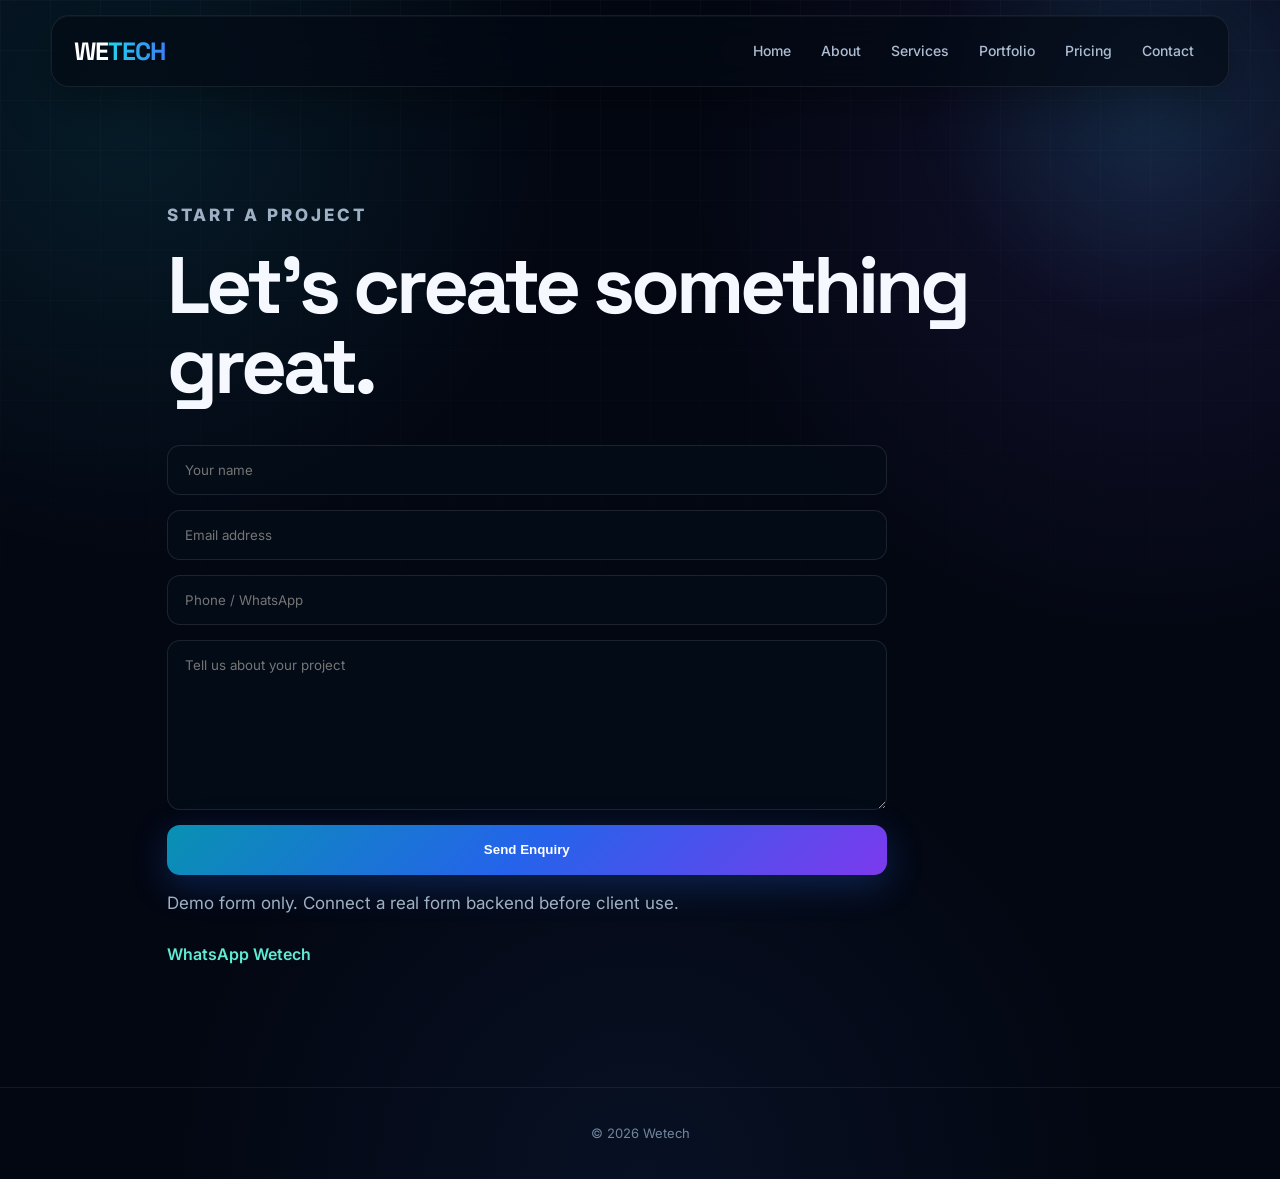
==== contact.html @ 3c7c194c "Add files via upload" ====
<!doctype html>

<html lang="en">

<head>

<meta charset="UTF-8">

<meta name="viewport"
content="width=device-width, initial-scale=1.0">

<title>Contact — Wetech</title>

<link rel="stylesheet" href="style.css">

</head>


<body>

<header class="nav">

<a class="logo" href="index.html">
WE<span>TECH</span>
</a>

<nav>

<a href="index.html">Home</a>
<a href="about.html">About</a>
<a href="services.html">Services</a>
<a href="portfolio.html">Portfolio</a>
<a href="pricing.html">Pricing</a>
<a href="contact.html">Contact</a>

</nav>

</header>


<main class="page">

<p class="eyebrow">
START A PROJECT
</p>

<h1>
Let's create something great.
</h1>


<form id="contactForm">

<input
required
placeholder="Your name"
>

<input
type="email"
required
placeholder="Email address"
>

<input
placeholder="Phone / WhatsApp"
>

<textarea
required
placeholder="Tell us about your project"
></textarea>

<button
class="btn primary"
type="submit"
>
Send Enquiry
</button>

</form>


<p id="formMsg"></p>


<p class="small">

Demo form only.
Connect a real form backend before client use.

</p>


<a
class="whatsapp"
href="https://wa.me/910000000000"
target="_blank"
>
WhatsApp Wetech
</a>


</main>


<footer>
© 2026 Wetech
</footer>


<script src="script.js"></script>

</body>

</html>
---- style.css ----
@import url('https://fonts.googleapis.com/css2?family=Inter:wght@400;500;600;700;800&family=Space+Grotesk:wght@400;500;600;700&display=swap');

:root{
    --bg:#030712;
    --bg2:#07101f;
    --card:rgba(10,20,38,.62);
    --border:rgba(120,170,255,.16);

    --text:#f5f9ff;
    --muted:#91a4bd;

    --cyan:#22d3ee;
    --blue:#3b82f6;
    --violet:#8b5cf6;
    --pink:#d946ef;

    --radius:22px;
}

*{
    box-sizing:border-box;
    margin:0;
    padding:0;
}

html{
    scroll-behavior:smooth;
}

body{
    background:
        radial-gradient(circle at 10% 10%,rgba(34,211,238,.10),transparent 28%),
        radial-gradient(circle at 90% 15%,rgba(139,92,246,.12),transparent 30%),
        radial-gradient(circle at 50% 100%,rgba(59,130,246,.08),transparent 35%),
        var(--bg);

    color:var(--text);

    font-family:"Inter",sans-serif;

    line-height:1.6;

    overflow-x:hidden;
}


/* =========================
   GLOBAL GRID
========================= */

body::before{
    content:"";

    position:fixed;
    inset:0;

    pointer-events:none;

    background-image:
        linear-gradient(rgba(255,255,255,.025) 1px,transparent 1px),
        linear-gradient(90deg,rgba(255,255,255,.025) 1px,transparent 1px);

    background-size:50px 50px;

    mask-image:linear-gradient(to bottom,black,transparent 85%);

    z-index:-3;
}


/* =========================
   MOVING LIGHTS
========================= */

body::after{
    content:"";

    position:fixed;

    width:500px;
    height:500px;

    border-radius:50%;

    background:
        radial-gradient(circle,
        rgba(34,211,238,.13),
        transparent 65%);

    top:-150px;
    right:-120px;

    filter:blur(20px);

    animation:
        floatingLight 10s ease-in-out infinite alternate;

    pointer-events:none;

    z-index:-2;
}

@keyframes floatingLight{

    0%{
        transform:translate(0,0) scale(1);
    }

    100%{
        transform:translate(-100px,120px) scale(1.3);
    }
}


/* =========================
   NAVBAR
========================= */

.nav{

    position:sticky;

    top:15px;

    z-index:100;

    width:92%;

    max-width:1250px;

    margin:15px auto;

    padding:15px 22px;

    display:flex;

    justify-content:space-between;

    align-items:center;

    gap:20px;

    background:
        rgba(4,10,20,.68);

    backdrop-filter:blur(20px);

    -webkit-backdrop-filter:blur(20px);

    border:1px solid rgba(255,255,255,.08);

    border-radius:18px;

    box-shadow:
        0 15px 50px rgba(0,0,0,.35),
        inset 0 1px rgba(255,255,255,.04);

    animation:
        navDrop .8s ease both;
}

@keyframes navDrop{

    from{
        opacity:0;
        transform:translateY(-30px);
    }

    to{
        opacity:1;
        transform:translateY(0);
    }
}


.logo{

    font-family:"Space Grotesk",sans-serif;

    font-weight:800;

    font-size:25px;

    letter-spacing:-1px;

    color:#fff;

    text-decoration:none;

    position:relative;
}

.logo span{

    background:
        linear-gradient(
            90deg,
            var(--cyan),
            var(--blue),
            var(--violet)
        );

    -webkit-background-clip:text;

    background-clip:text;

    color:transparent;

    background-size:200%;

    animation:
        gradientMove 4s linear infinite;
}

@keyframes gradientMove{

    0%{
        background-position:0%;
    }

    100%{
        background-position:200%;
    }
}


.nav nav{

    display:flex;

    align-items:center;

    gap:6px;

    flex-wrap:wrap;
}

.nav nav a{

    color:#aebed2;

    text-decoration:none;

    font-size:14px;

    font-weight:500;

    padding:9px 12px;

    border-radius:10px;

    transition:
        .3s ease;

    position:relative;
}

.nav nav a:hover{

    color:white;

    background:
        rgba(255,255,255,.06);

    transform:translateY(-2px);

}

.nav nav a::after{

    content:"";

    position:absolute;

    bottom:3px;

    left:50%;

    width:0;

    height:2px;

    background:
        linear-gradient(
            90deg,
            var(--cyan),
            var(--violet)
        );

    transform:translateX(-50%);

    transition:.3s;
}

.nav nav a:hover::after{

    width:55%;
}


/* =========================
   HERO
========================= */

.hero{

    min-height:88vh;

    max-width:1250px;

    margin:auto;

    padding:
        110px 6%
        90px;

    display:flex;

    flex-direction:column;

    justify-content:center;

    position:relative;

    overflow:hidden;
}

.hero::before{

    content:"";

    position:absolute;

    width:650px;
    height:650px;

    left:50%;
    top:50%;

    transform:
        translate(-50%,-50%);

    background:
        radial-gradient(
            circle,
            rgba(34,211,238,.12),
            transparent 65%
        );

    filter:blur(15px);

    animation:
        heroPulse 5s ease-in-out infinite alternate;

    pointer-events:none;

}

@keyframes heroPulse{

    from{
        transform:
            translate(-50%,-50%)
            scale(.8);
    }

    to{
        transform:
            translate(-50%,-50%)
            scale(1.15);
    }
}


.eyebrow{

    color:var(--cyan);

    font-size:12px;

    font-weight:800;

    letter-spacing:3px;

    text-transform:uppercase;

    margin-bottom:15px;

    animation:
        fadeUp .8s ease both;
}


.hero h1{

    font-family:"Space Grotesk",sans-serif;

    font-size:
        clamp(58px,9vw,115px);

    line-height:.91;

    letter-spacing:-6px;

    max-width:950px;

    position:relative;

    z-index:2;

    animation:
        heroTitle 1s cubic-bezier(.16,1,.3,1) both;
}

@keyframes heroTitle{

    from{
        opacity:0;
        transform:
            translateY(60px)
            scale(.96);
    }

    to{
        opacity:1;
        transform:
            translateY(0)
            scale(1);
    }
}


.hero h1 span{

    background:
        linear-gradient(
            90deg,
            #22d3ee,
            #3b82f6,
            #8b5cf6,
            #d946ef
        );

    background-size:300%;

    -webkit-background-clip:text;

    background-clip:text;

    color:transparent;

    animation:
        gradientMove 5s linear infinite;
}


.hero p{

    max-width:650px;

    color:#9fb0c5;

    font-size:18px;

    margin-top:28px;

    position:relative;

    z-index:2;

    animation:
        fadeUp 1s .25s ease both;
}


/* =========================
   BUTTONS
========================= */

.buttons{

    display:flex;

    gap:14px;

    flex-wrap:wrap;

    margin-top:34px;

    position:relative;

    z-index:3;

    animation:
        fadeUp 1s .4s ease both;
}


.btn{

    display:inline-flex;

    align-items:center;

    justify-content:center;

    min-height:50px;

    padding:0 22px;

    border-radius:13px;

    border:1px solid rgba(255,255,255,.12);

    color:#fff;

    text-decoration:none;

    background:
        rgba(255,255,255,.04);

    backdrop-filter:blur(10px);

    transition:
        transform .3s,
        box-shadow .3s,
        border .3s,
        background .3s;

    font-weight:600;

    cursor:pointer;

    position:relative;

    overflow:hidden;
}

.btn::before{

    content:"";

    position:absolute;

    inset:0;

    background:
        linear-gradient(
            120deg,
            transparent,
            rgba(255,255,255,.18),
            transparent
        );

    transform:translateX(-100%);

    transition:.6s;
}

.btn:hover::before{

    transform:translateX(100%);
}

.btn:hover{

    transform:
        translateY(-4px);

    border-color:
        rgba(34,211,238,.5);

    box-shadow:
        0 12px 35px
        rgba(34,211,238,.14);
}


.btn.primary{

    border:none;

    background:
        linear-gradient(
            135deg,
            #0891b2,
            #2563eb,
            #7c3aed
        );

    box-shadow:
        0 10px 35px
        rgba(37,99,235,.28);
}

.btn.primary:hover{

    box-shadow:
        0 15px 45px
        rgba(34,211,238,.28),
        0 0 30px
        rgba(139,92,246,.18);
}


/* =========================
   SECTIONS
========================= */

.section{

    max-width:1250px;

    margin:auto;

    padding:
        100px 6%;
}

.section h2,
.cta h2{

    font-family:"Space Grotesk",sans-serif;

    font-size:
        clamp(35px,5vw,65px);

    line-height:1;

    letter-spacing:-3px;

    max-width:900px;

    margin-top:10px;
}


/* =========================
   CARDS
========================= */

.grid{

    display:grid;

    grid-template-columns:
        repeat(
            auto-fit,
            minmax(230px,1fr)
        );

    gap:18px;

    margin-top:45px;
}


.card{

    padding:30px;

    min-height:190px;

    border-radius:var(--radius);

    border:
        1px solid
        var(--border);

    background:
        linear-gradient(
            145deg,
            rgba(15,30,53,.68),
            rgba(5,13,25,.58)
        );

    backdrop-filter:
        blur(16px);

    position:relative;

    overflow:hidden;

    transition:
        transform .45s cubic-bezier(.16,1,.3,1),
        border .3s,
        box-shadow .4s;

    transform-style:preserve-3d;
}


.card::before{

    content:"";

    position:absolute;

    width:150px;
    height:150px;

    top:-80px;
    right:-70px;

    background:
        radial-gradient(
            circle,
            rgba(34,211,238,.18),
            transparent 70%
        );

    transition:.4s;
}


.card:hover{

    transform:
        translateY(-10px)
        rotateX(2deg);

    border-color:
        rgba(34,211,238,.35);

    box-shadow:
        0 20px 60px
        rgba(0,0,0,.35),
        0 0 35px
        rgba(34,211,238,.07);
}


.card:hover::before{

    transform:
        scale(2);
}


.card h3{

    font-family:
        "Space Grotesk",
        sans-serif;

    font-size:22px;

    margin-bottom:12px;

    position:relative;
}


.card p{

    color:#8fa3bb;

    position:relative;
}


/* =========================
   FEATURED
========================= */

.featured{

    border-color:
        rgba(34,211,238,.35);

    box-shadow:
        inset 0 0 40px
        rgba(34,211,238,.035);
}


/* =========================
   CTA
========================= */

.cta{

    max-width:1250px;

    margin:
        50px auto 100px;

    padding:
        100px 6%;

    text-align:center;

    border-radius:32px;

    border:
        1px solid
        rgba(255,255,255,.08);

    background:

        radial-gradient(
            circle at 50% 0%,
            rgba(34,211,238,.12),
            transparent 45%
        ),

        linear-gradient(
            135deg,
            rgba(10,25,45,.8),
            rgba(11,15,35,.8)
        );

    box-shadow:
        0 30px 100px
        rgba(0,0,0,.35);

    position:relative;

    overflow:hidden;
}


.cta::after{

    content:"";

    position:absolute;

    width:400px;
    height:400px;

    border-radius:50%;

    background:
        radial-gradient(
            circle,
            rgba(139,92,246,.12),
            transparent 70%
        );

    right:-180px;
    bottom:-180px;

    pointer-events:none;
}


.cta .btn{

    margin-top:30px;
}


/* =========================
   PAGE
========================= */

.page{

    max-width:1100px;

    margin:auto;

    padding:
        100px 6%
        120px;
}

.page h1{

    font-family:
        "Space Grotesk",
        sans-serif;

    font-size:
        clamp(45px,7vw,80px);

    line-height:1;

    letter-spacing:-4px;

    margin:10px 0 25px;
}


.page > p{

    max-width:780px;

    color:#9fb0c5;

    font-size:17px;
}


/* =========================
   FORM
========================= */

form{

    display:grid;

    gap:15px;

    max-width:720px;

    margin-top:40px;
}


input,
textarea{

    width:100%;

    padding:16px 17px;

    border-radius:13px;

    border:
        1px solid
        rgba(255,255,255,.1);

    background:
        rgba(5,13,25,.7);

    color:white;

    font-family:inherit;

    outline:none;

    transition:.3s;
}


input:focus,
textarea:focus{

    border-color:
        rgba(34,211,238,.55);

    box-shadow:
        0 0 0 4px
        rgba(34,211,238,.07);
}


textarea{

    min-height:170px;

    resize:vertical;
}


#formMsg{

    margin-top:15px;

    color:#5eead4;
}


.whatsapp{

    display:inline-flex;

    margin-top:25px;

    color:#5eead4;

    text-decoration:none;

    font-weight:600;

    transition:.3s;
}

.whatsapp:hover{

    transform:
        translateX(5px);
}


/* =========================
   FOOTER
========================= */

footer{

    text-align:center;

    padding:35px 20px;

    color:#71859d;

    border-top:
        1px solid
        rgba(255,255,255,.07);

    font-size:13px;
}


/* =========================
   REVEAL
========================= */

.reveal{

    opacity:0;

    transform:
        translateY(40px);

    transition:
        opacity .8s ease,
        transform .8s cubic-bezier(.16,1,.3,1);
}

.reveal.active{

    opacity:1;

    transform:
        translateY(0);
}


/* =========================
   FADE
========================= */

@keyframes fadeUp{

    from{
        opacity:0;
        transform:translateY(25px);
    }

    to{
        opacity:1;
        transform:translateY(0);
    }
}


/* =========================
   MOBILE
========================= */

@media(max-width:800px){

    .nav{

        width:94%;

        align-items:flex-start;

        flex-direction:column;

        padding:15px;

    }


    .nav nav{

        width:100%;

        gap:3px;

    }


    .nav nav a{

        font-size:12px;

        padding:7px 8px;

    }


    .hero{

        min-height:80vh;

        padding:
            80px 6%
            70px;

    }


    .hero h1{

        font-size:
            clamp(55px,15vw,85px);

        letter-spacing:-4px;

    }


    .hero p{

        font-size:16px;

    }


    .section{

        padding:
            75px 6%;

    }


    .section h2,
    .cta h2{

        letter-spacing:-2px;

    }


    .card{

        padding:25px;

    }


    .cta{

        margin:
            30px 4% 70px;

        padding:
            75px 7%;

        border-radius:24px;

    }


    .page{

        padding:
            75px 6%
            90px;

    }

}


/* =========================
   REDUCE MOTION
========================= */

@media(prefers-reduced-motion:reduce){

    *,
    *::before,
    *::after{

        animation-duration:
            .01ms !important;

        animation-iteration-count:
            1 !important;

        scroll-behavior:auto !important;

        transition-duration:
            .01ms !important;
    }

}
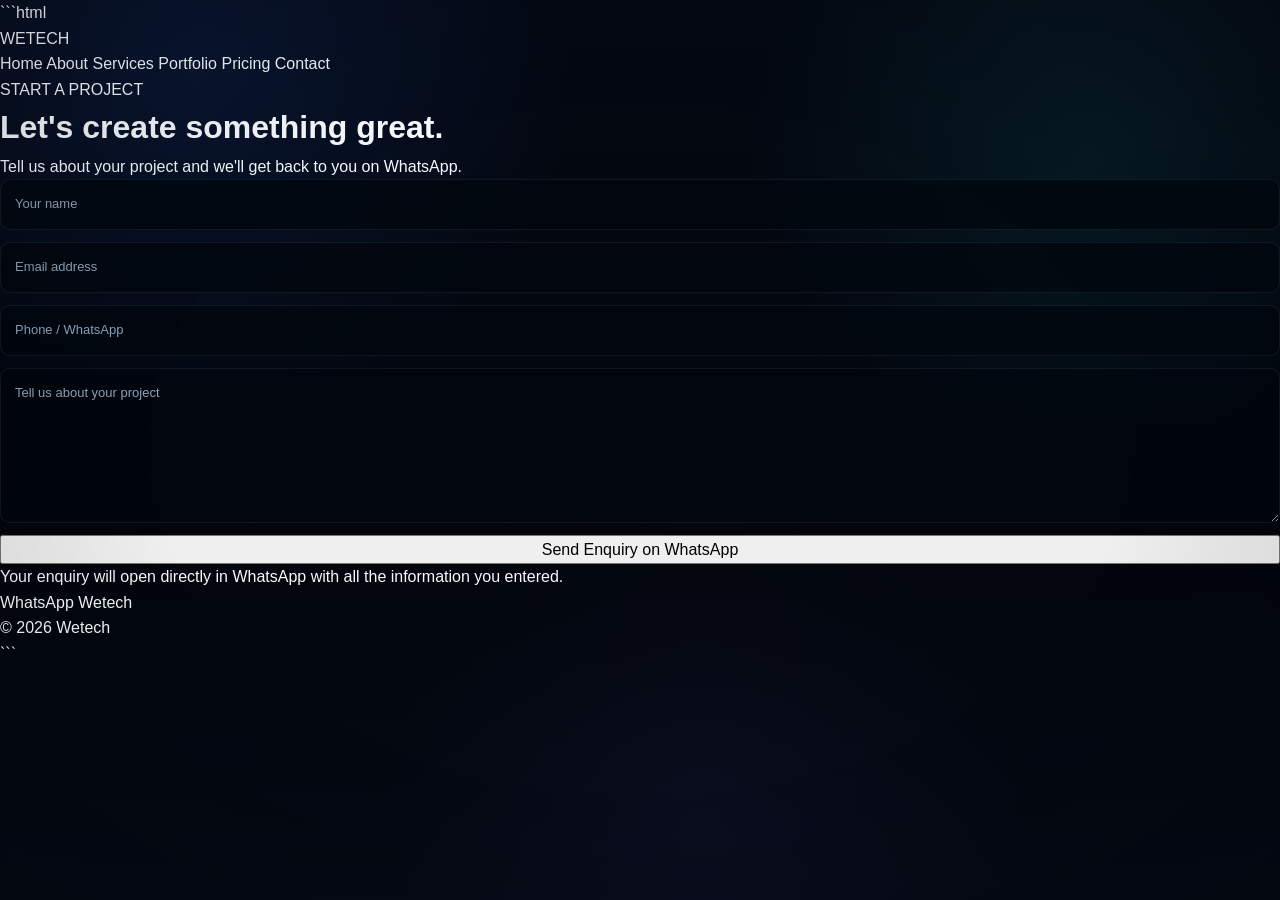
==== commit 7fa12251: "Update contact.html" ====
--- a/contact.html
+++ b/contact.html
@@ -1,116 +1,177 @@
+```html
 <!doctype html>
-
 <html lang="en">
 
 <head>
+  <meta charset="UTF-8">
 
-<meta charset="UTF-8">
+  <meta
+    name="viewport"
+    content="width=device-width, initial-scale=1.0"
+  >
 
-<meta name="viewport"
-content="width=device-width, initial-scale=1.0">
+  <title>Contact — Wetech</title>
 
-<title>Contact — Wetech</title>
-
-<link rel="stylesheet" href="style.css">
-
+  <link
+    rel="stylesheet"
+    href="style.css"
+  >
 </head>
-
 
 <body>
 
-<header class="nav">
+  <!-- =========================
+       NAVBAR
+  ========================== -->
 
-<a class="logo" href="index.html">
-WE<span>TECH</span>
-</a>
+  <header class="nav">
 
-<nav>
+    <a
+      class="logo"
+      href="index.html"
+    >
+      WE<span>TECH</span>
+    </a>
 
-<a href="index.html">Home</a>
-<a href="about.html">About</a>
-<a href="services.html">Services</a>
-<a href="portfolio.html">Portfolio</a>
-<a href="pricing.html">Pricing</a>
-<a href="contact.html">Contact</a>
+    <nav>
 
-</nav>
+      <a href="index.html">
+        Home
+      </a>
 
-</header>
+      <a href="about.html">
+        About
+      </a>
+
+      <a href="services.html">
+        Services
+      </a>
+
+      <a href="portfolio.html">
+        Portfolio
+      </a>
+
+      <a href="pricing.html">
+        Pricing
+      </a>
+
+      <a href="contact.html">
+        Contact
+      </a>
+
+    </nav>
+
+  </header>
 
 
-<main class="page">
+  <!-- =========================
+       CONTACT
+  ========================== -->
 
-<p class="eyebrow">
-START A PROJECT
-</p>
+  <main class="page">
 
-<h1>
-Let's create something great.
-</h1>
+    <p class="eyebrow">
+      START A PROJECT
+    </p>
+
+    <h1>
+      Let's create something great.
+    </h1>
+
+    <p>
+      Tell us about your project and we'll
+      get back to you on WhatsApp.
+    </p>
 
 
-<form id="contactForm">
+    <!-- =========================
+         ENQUIRY FORM
+    ========================== -->
 
-<input
-required
-placeholder="Your name"
->
+    <form id="contactForm">
 
-<input
-type="email"
-required
-placeholder="Email address"
->
+      <input
+        type="text"
+        name="name"
+        required
+        autocomplete="name"
+        placeholder="Your name"
+      >
 
-<input
-placeholder="Phone / WhatsApp"
->
+      <input
+        type="email"
+        name="email"
+        required
+        autocomplete="email"
+        placeholder="Email address"
+      >
 
-<textarea
-required
-placeholder="Tell us about your project"
-></textarea>
+      <input
+        type="tel"
+        name="phone"
+        autocomplete="tel"
+        placeholder="Phone / WhatsApp"
+      >
 
-<button
-class="btn primary"
-type="submit"
->
-Send Enquiry
-</button>
+      <textarea
+        name="project"
+        required
+        placeholder="Tell us about your project"
+      ></textarea>
 
-</form>
+      <button
+        class="btn primary"
+        type="submit"
+        id="sendEnquiryBtn"
+      >
+        Send Enquiry on WhatsApp
+      </button>
+
+    </form>
 
 
-<p id="formMsg"></p>
+    <!-- =========================
+         FORM MESSAGE
+    ========================== -->
+
+    <p id="formMsg"></p>
 
 
-<p class="small">
-
-Demo form only.
-Connect a real form backend before client use.
-
-</p>
+    <p class="small">
+      Your enquiry will open directly in
+      WhatsApp with all the information
+      you entered.
+    </p>
 
 
-<a
-class="whatsapp"
-href="https://wa.me/910000000000"
-target="_blank"
->
-WhatsApp Wetech
-</a>
+    <!-- =========================
+         DIRECT WHATSAPP
+    ========================== -->
+
+    <a
+      class="whatsapp"
+      href="https://wa.me/910000000000"
+      target="_blank"
+      rel="noopener noreferrer"
+    >
+      WhatsApp Wetech
+    </a>
+
+  </main>
 
 
-</main>
+  <!-- =========================
+       FOOTER
+  ========================== -->
+
+  <footer>
+    © 2026 Wetech
+  </footer>
 
 
-<footer>
-© 2026 Wetech
-</footer>
-
-
-<script src="script.js"></script>
+  <script src="script.js"></script>
 
 </body>
 
-</html>+</html>
+```
--- a/style.css
+++ b/style.css
@@ -1,115 +1,293 @@
-
-@import url('https://fonts.googleapis.com/css2?family=Inter:wght@400;500;600;700;800&family=Space+Grotesk:wght@400;500;600;700&display=swap');
-
 :root{
-    --bg:#030712;
-    --bg2:#07101f;
-    --card:rgba(10,20,38,.62);
-    --border:rgba(120,170,255,.16);
-
-    --text:#f5f9ff;
-    --muted:#91a4bd;
-
-    --cyan:#22d3ee;
-    --blue:#3b82f6;
-    --violet:#8b5cf6;
-    --pink:#d946ef;
-
-    --radius:22px;
-}
+
+  --bg:#030712;
+  --bg-2:#07101d;
+
+  --surface:#091423;
+  --surface-2:#0e1b2d;
+  --surface-3:#15253b;
+
+  --white:#f7fbff;
+  --white-hot:#ffffff;
+
+  --text:#dce9f5;
+  --text-soft:#afc0d1;
+  --text-muted:#8297ac;
+  --text-dim:#63788d;
+
+  --blue:#3d82ff;
+  --blue-bright:#5d9bff;
+
+  --cyan:#28e6ff;
+  --cyan-hot:#b7faff;
+
+  --violet:#7560ff;
+
+  --line:rgba(150,195,240,.14);
+  --line-bright:rgba(40,230,255,.34);
+}
+
 
 *{
-    box-sizing:border-box;
-    margin:0;
-    padding:0;
-}
+  box-sizing:border-box;
+  margin:0;
+  padding:0;
+}
+
 
 html{
-    scroll-behavior:smooth;
-}
+  scroll-behavior:smooth;
+  background:#030712;
+}
+
 
 body{
-    background:
-        radial-gradient(circle at 10% 10%,rgba(34,211,238,.10),transparent 28%),
-        radial-gradient(circle at 90% 15%,rgba(139,92,246,.12),transparent 30%),
-        radial-gradient(circle at 50% 100%,rgba(59,130,246,.08),transparent 35%),
-        var(--bg);
-
-    color:var(--text);
-
-    font-family:"Inter",sans-serif;
-
-    line-height:1.6;
-
-    overflow-x:hidden;
+
+  min-width:0;
+
+  font-family:
+    "DM Sans",
+    sans-serif;
+
+  color:
+    var(--white);
+
+  background:
+
+    radial-gradient(
+      circle at 15% 8%,
+      rgba(44,111,255,.13),
+      transparent 28%
+    ),
+
+    radial-gradient(
+      circle at 85% 18%,
+      rgba(40,230,255,.08),
+      transparent 26%
+    ),
+
+    radial-gradient(
+      circle at 55% 90%,
+      rgba(117,96,255,.05),
+      transparent 30%
+    ),
+
+    linear-gradient(
+      180deg,
+      #040913 0%,
+      #02050b 58%,
+      #050a14 100%
+    );
+
+  overflow-x:hidden;
+
+  line-height:1.6;
+}
+
+
+body::after{
+
+  content:"";
+
+  position:fixed;
+
+  inset:0;
+
+  z-index:9997;
+
+  pointer-events:none;
+
+  background:
+    radial-gradient(
+      ellipse at center,
+      transparent 54%,
+      rgba(0,2,8,.18)
+    );
+}
+
+
+a{
+  color:inherit;
+  text-decoration:none;
+}
+
+
+button,
+input,
+textarea{
+  font:inherit;
 }
 
 
 /* =========================
-   GLOBAL GRID
+   BACKGROUND
 ========================= */
 
-body::before{
-    content:"";
-
-    position:fixed;
-    inset:0;
-
-    pointer-events:none;
-
-    background-image:
-        linear-gradient(rgba(255,255,255,.025) 1px,transparent 1px),
-        linear-gradient(90deg,rgba(255,255,255,.025) 1px,transparent 1px);
-
-    background-size:50px 50px;
-
-    mask-image:linear-gradient(to bottom,black,transparent 85%);
-
-    z-index:-3;
-}
-
-
-/* =========================
-   MOVING LIGHTS
-========================= */
-
-body::after{
-    content:"";
-
-    position:fixed;
-
-    width:500px;
-    height:500px;
-
-    border-radius:50%;
-
-    background:
-        radial-gradient(circle,
-        rgba(34,211,238,.13),
-        transparent 65%);
-
-    top:-150px;
-    right:-120px;
-
-    filter:blur(20px);
-
-    animation:
-        floatingLight 10s ease-in-out infinite alternate;
-
-    pointer-events:none;
-
-    z-index:-2;
-}
-
-@keyframes floatingLight{
-
-    0%{
-        transform:translate(0,0) scale(1);
-    }
-
-    100%{
-        transform:translate(-100px,120px) scale(1.3);
-    }
+.ambient{
+
+  position:fixed;
+
+  border-radius:50%;
+
+  pointer-events:none;
+
+  z-index:-8;
+
+  filter:blur(100px);
+}
+
+
+.ambient-blue{
+
+  width:500px;
+  height:500px;
+
+  left:-210px;
+  top:-220px;
+
+  background:
+    rgba(42,111,255,.16);
+
+  animation:
+    ambientBlue
+    18s
+    ease-in-out
+    infinite
+    alternate;
+}
+
+
+.ambient-cyan{
+
+  width:420px;
+  height:420px;
+
+  right:-170px;
+  top:100px;
+
+  background:
+    rgba(40,230,255,.10);
+
+  animation:
+    ambientCyan
+    20s
+    ease-in-out
+    infinite
+    alternate;
+}
+
+
+.ambient-violet{
+
+  width:360px;
+  height:360px;
+
+  left:45%;
+  bottom:-230px;
+
+  background:
+    rgba(117,96,255,.07);
+
+  animation:
+    ambientViolet
+    18s
+    ease-in-out
+    infinite
+    alternate;
+}
+
+
+@keyframes ambientBlue{
+
+  to{
+    transform:
+      translate(125px,100px)
+      scale(1.12);
+  }
+}
+
+
+@keyframes ambientCyan{
+
+  to{
+    transform:
+      translate(-105px,90px)
+      scale(1.12);
+  }
+}
+
+
+@keyframes ambientViolet{
+
+  to{
+    transform:
+      translateY(-90px)
+      scale(1.12);
+  }
+}
+
+
+.background-grid{
+
+  position:fixed;
+
+  inset:-70px;
+
+  z-index:-7;
+
+  pointer-events:none;
+
+  background-image:
+
+    linear-gradient(
+      rgba(110,160,225,.024) 1px,
+      transparent 1px
+    ),
+
+    linear-gradient(
+      90deg,
+      rgba(110,160,225,.024) 1px,
+      transparent 1px
+    );
+
+  background-size:72px 72px;
+
+  mask-image:
+    radial-gradient(
+      ellipse at center,
+      black,
+      transparent 82%
+    );
+
+  animation:
+    gridMove
+    34s
+    linear
+    infinite;
+}
+
+
+@keyframes gridMove{
+
+  to{
+    transform:
+      translate(72px,72px);
+  }
+}
+
+
+#backgroundCanvas{
+
+  position:fixed;
+
+  inset:0;
+
+  width:100%;
+  height:100%;
+
+  pointer-events:none;
+
+  z-index:-5;
 }
 
 
@@ -117,185 +295,192 @@
    NAVBAR
 ========================= */
 
-.nav{
-
-    position:sticky;
-
-    top:15px;
-
-    z-index:100;
-
-    width:92%;
-
-    max-width:1250px;
-
-    margin:15px auto;
-
-    padding:15px 22px;
-
-    display:flex;
-
-    justify-content:space-between;
-
-    align-items:center;
-
-    gap:20px;
-
-    background:
-        rgba(4,10,20,.68);
-
-    backdrop-filter:blur(20px);
-
-    -webkit-backdrop-filter:blur(20px);
-
-    border:1px solid rgba(255,255,255,.08);
-
-    border-radius:18px;
-
-    box-shadow:
-        0 15px 50px rgba(0,0,0,.35),
-        inset 0 1px rgba(255,255,255,.04);
-
-    animation:
-        navDrop .8s ease both;
-}
-
-@keyframes navDrop{
-
-    from{
-        opacity:0;
-        transform:translateY(-30px);
-    }
-
-    to{
-        opacity:1;
-        transform:translateY(0);
-    }
-}
-
-
-.logo{
-
-    font-family:"Space Grotesk",sans-serif;
-
-    font-weight:800;
-
-    font-size:25px;
-
-    letter-spacing:-1px;
-
-    color:#fff;
-
-    text-decoration:none;
-
-    position:relative;
-}
-
-.logo span{
-
-    background:
-        linear-gradient(
-            90deg,
-            var(--cyan),
-            var(--blue),
-            var(--violet)
-        );
-
-    -webkit-background-clip:text;
-
-    background-clip:text;
-
-    color:transparent;
-
-    background-size:200%;
-
-    animation:
-        gradientMove 4s linear infinite;
-}
-
-@keyframes gradientMove{
-
-    0%{
-        background-position:0%;
-    }
-
-    100%{
-        background-position:200%;
-    }
-}
-
-
-.nav nav{
-
-    display:flex;
-
-    align-items:center;
-
-    gap:6px;
-
-    flex-wrap:wrap;
-}
-
-.nav nav a{
-
-    color:#aebed2;
-
-    text-decoration:none;
-
-    font-size:14px;
-
-    font-weight:500;
-
-    padding:9px 12px;
-
-    border-radius:10px;
-
-    transition:
-        .3s ease;
-
-    position:relative;
-}
-
-.nav nav a:hover{
-
-    color:white;
-
-    background:
-        rgba(255,255,255,.06);
-
-    transform:translateY(-2px);
-
-}
-
-.nav nav a::after{
-
-    content:"";
-
-    position:absolute;
-
-    bottom:3px;
-
-    left:50%;
-
-    width:0;
-
-    height:2px;
-
-    background:
-        linear-gradient(
-            90deg,
-            var(--cyan),
-            var(--violet)
-        );
-
-    transform:translateX(-50%);
-
-    transition:.3s;
-}
-
-.nav nav a:hover::after{
-
-    width:55%;
+.navbar{
+
+  width:min(92%,1320px);
+
+  margin:15px auto;
+
+  padding:13px 17px;
+
+  position:sticky;
+
+  top:10px;
+
+  z-index:1000;
+
+  display:flex;
+
+  align-items:center;
+
+  justify-content:space-between;
+
+  gap:18px;
+
+  border:
+    1px solid
+    var(--line);
+
+  border-radius:15px;
+
+  background:
+    rgba(3,9,18,.78);
+
+  backdrop-filter:blur(20px);
+
+  box-shadow:
+    0 18px 50px
+    rgba(0,0,0,.32);
+}
+
+
+.brand{
+
+  display:flex;
+  align-items:center;
+
+  gap:9px;
+}
+
+
+.brand-mark{
+
+  width:37px;
+  height:37px;
+
+  display:flex;
+  align-items:center;
+  justify-content:center;
+
+  border:
+    1px solid
+    rgba(40,230,255,.35);
+
+  border-radius:9px;
+
+  background:
+    linear-gradient(
+      145deg,
+      #d4fbff,
+      #5bcbff,
+      #3b78ff
+    );
+
+  color:#03111b;
+
+  font-family:
+    "Space Grotesk",
+    sans-serif;
+
+  font-weight:700;
+
+  box-shadow:
+    0 8px 26px
+    rgba(40,230,255,.14);
+}
+
+
+.brand-name{
+
+  font-family:
+    "Space Grotesk",
+    sans-serif;
+
+  font-size:22px;
+
+  font-weight:700;
+
+  letter-spacing:-1px;
+}
+
+
+.brand-name span{
+  color:var(--cyan);
+}
+
+
+.nav-links{
+
+  display:flex;
+
+  gap:3px;
+}
+
+
+.nav-links a{
+
+  padding:
+    8px 11px;
+
+  border-radius:8px;
+
+  color:
+    #a9bacb;
+
+  font-size:12px;
+
+  font-weight:600;
+
+  transition:.25s ease;
+}
+
+
+.nav-links a:hover{
+
+  color:#ffffff;
+
+  background:
+    rgba(40,230,255,.05);
+}
+
+
+.nav-button{
+
+  padding:
+    11px 15px;
+
+  display:inline-flex;
+
+  align-items:center;
+
+  gap:7px;
+
+  border:
+    1px solid
+    rgba(40,230,255,.28);
+
+  border-radius:9px;
+
+  color:#03111b;
+
+  background:
+    linear-gradient(
+      135deg,
+      #c1fbff,
+      #35e5ff,
+      #4382ff
+    );
+
+  font-size:11px;
+
+  font-weight:800;
+
+  box-shadow:
+    0 12px 30px
+    rgba(40,230,255,.14);
+
+  transition:.25s ease;
+}
+
+
+.nav-button:hover{
+
+  transform:
+    translateY(-2px);
+
+  box-shadow:
+    0 18px 38px
+    rgba(40,230,255,.21);
 }
 
 
@@ -305,302 +490,1269 @@
 
 .hero{
 
-    min-height:88vh;
-
-    max-width:1250px;
-
-    margin:auto;
-
-    padding:
-        110px 6%
-        90px;
-
-    display:flex;
-
-    flex-direction:column;
-
-    justify-content:center;
-
-    position:relative;
-
-    overflow:hidden;
-}
-
-.hero::before{
-
-    content:"";
-
-    position:absolute;
-
-    width:650px;
-    height:650px;
-
-    left:50%;
-    top:50%;
+  position:relative;
+
+  width:min(1400px,94%);
+
+  min-height:87vh;
+
+  margin:auto;
+
+  padding:
+    52px 2% 70px;
+
+  display:grid;
+
+  grid-template-columns:
+    minmax(0,1fr)
+    minmax(430px,.92fr);
+
+  align-items:center;
+
+  gap:30px;
+}
+
+
+.hero-content{
+
+  min-width:0;
+
+  max-width:770px;
+
+  position:relative;
+
+  z-index:30;
+
+  animation:
+    heroIn
+    .9s
+    cubic-bezier(.16,1,.3,1)
+    both;
+}
+
+
+@keyframes heroIn{
+
+  from{
+
+    opacity:0;
 
     transform:
-        translate(-50%,-50%);
-
-    background:
-        radial-gradient(
-            circle,
-            rgba(34,211,238,.12),
-            transparent 65%
-        );
-
-    filter:blur(15px);
-
-    animation:
-        heroPulse 5s ease-in-out infinite alternate;
-
-    pointer-events:none;
-
-}
-
-@keyframes heroPulse{
-
-    from{
-        transform:
-            translate(-50%,-50%)
-            scale(.8);
-    }
-
-    to{
-        transform:
-            translate(-50%,-50%)
-            scale(1.15);
-    }
-}
-
-
-.eyebrow{
-
-    color:var(--cyan);
-
-    font-size:12px;
-
-    font-weight:800;
-
-    letter-spacing:3px;
-
-    text-transform:uppercase;
-
-    margin-bottom:15px;
-
-    animation:
-        fadeUp .8s ease both;
-}
-
-
-.hero h1{
-
-    font-family:"Space Grotesk",sans-serif;
-
-    font-size:
-        clamp(58px,9vw,115px);
-
-    line-height:.91;
-
-    letter-spacing:-6px;
-
-    max-width:950px;
-
-    position:relative;
-
-    z-index:2;
-
-    animation:
-        heroTitle 1s cubic-bezier(.16,1,.3,1) both;
-}
-
-@keyframes heroTitle{
-
-    from{
-        opacity:0;
-        transform:
-            translateY(60px)
-            scale(.96);
-    }
-
-    to{
-        opacity:1;
-        transform:
-            translateY(0)
-            scale(1);
-    }
-}
-
-
-.hero h1 span{
-
-    background:
-        linear-gradient(
-            90deg,
-            #22d3ee,
-            #3b82f6,
-            #8b5cf6,
-            #d946ef
-        );
-
-    background-size:300%;
-
-    -webkit-background-clip:text;
-
-    background-clip:text;
-
-    color:transparent;
-
-    animation:
-        gradientMove 5s linear infinite;
-}
-
-
-.hero p{
-
-    max-width:650px;
-
-    color:#9fb0c5;
-
-    font-size:18px;
-
-    margin-top:28px;
-
-    position:relative;
-
-    z-index:2;
-
-    animation:
-        fadeUp 1s .25s ease both;
+      translateX(-25px);
+
+    filter:blur(7px);
+  }
+
+  to{
+
+    opacity:1;
+
+    transform:none;
+
+    filter:blur(0);
+  }
+}
+
+
+.hero-kicker{
+
+  display:flex;
+
+  align-items:center;
+
+  gap:10px;
+
+  margin-bottom:20px;
+
+  color:#d8e7f3;
+
+  font-size:10px;
+
+  font-weight:800;
+
+  letter-spacing:3px;
+}
+
+
+.kicker-line{
+
+  width:34px;
+
+  height:1px;
+
+  background:
+    linear-gradient(
+      90deg,
+      var(--cyan),
+      var(--blue)
+    );
+
+  box-shadow:
+    0 0 14px
+    rgba(40,230,255,.70);
+}
+
+
+.hero-title{
+
+  font-family:
+    "Space Grotesk",
+    sans-serif;
+
+  font-size:
+    clamp(74px,9vw,126px);
+
+  line-height:.82;
+
+  letter-spacing:-7px;
+
+  font-weight:700;
+
+  color:
+    #ffffff;
+
+  text-shadow:
+    0 0 20px
+    rgba(255,255,255,.05);
+}
+
+
+.hero-title span{
+
+  display:block;
+
+  margin-top:5px;
+
+  background:
+    linear-gradient(
+      100deg,
+      #ffffff 0%,
+      #d8fbff 20%,
+      #55ebff 47%,
+      #3e89ff 76%,
+      #b0c1ff 100%
+    );
+
+  background-size:220% 100%;
+
+  -webkit-background-clip:text;
+  background-clip:text;
+
+  -webkit-text-fill-color:transparent;
+
+  animation:
+    titleFlow
+    7s
+    ease-in-out
+    infinite;
+}
+
+
+@keyframes titleFlow{
+
+  0%,100%{
+    background-position:0 50%;
+  }
+
+  50%{
+    background-position:100% 50%;
+  }
+}
+
+
+.hero-text{
+
+  max-width:650px;
+
+  margin-top:30px;
+
+  color:
+    #b8c9d9;
+
+  font-size:16px;
+
+  line-height:1.85;
+
+  text-shadow:
+    0 2px 16px
+    rgba(0,0,0,.28);
+}
+
+
+.hero-actions{
+
+  display:flex;
+
+  flex-wrap:wrap;
+
+  gap:11px;
+
+  margin-top:30px;
+}
+
+
+.button{
+
+  min-height:50px;
+
+  padding:
+    0 20px;
+
+  display:inline-flex;
+
+  align-items:center;
+
+  justify-content:center;
+
+  gap:9px;
+
+  border:
+    1px solid
+    rgba(150,195,240,.15);
+
+  border-radius:10px;
+
+  font-size:12px;
+
+  font-weight:800;
+
+  transition:
+    transform .25s ease,
+    border-color .25s ease,
+    background .25s ease,
+    box-shadow .25s ease;
+}
+
+
+.button:hover{
+  transform:
+    translateY(-4px);
+}
+
+
+.button-primary{
+
+  color:#03111b;
+
+  border-color:transparent;
+
+  background:
+    linear-gradient(
+      135deg,
+      #c4fcff,
+      #30e5ff,
+      #4383ff
+    );
+
+  box-shadow:
+    0 15px 36px
+    rgba(40,230,255,.17);
+}
+
+
+.button-primary:hover{
+
+  box-shadow:
+    0 22px 48px
+    rgba(40,230,255,.23);
+}
+
+
+.button-secondary{
+
+  color:#eff8ff;
+
+  background:
+    rgba(255,255,255,.025);
+}
+
+
+.button-secondary:hover{
+
+  border-color:
+    rgba(40,230,255,.28);
+
+  background:
+    rgba(40,230,255,.045);
+}
+
+
+.hero-stats{
+
+  display:flex;
+
+  gap:40px;
+
+  margin-top:46px;
+}
+
+
+.stat strong{
+
+  display:block;
+
+  color:#ffffff;
+
+  font-family:
+    "Space Grotesk",
+    sans-serif;
+
+  font-size:30px;
+
+  font-weight:700;
+
+  text-shadow:
+    0 0 17px
+    rgba(40,230,255,.07);
+}
+
+
+.stat span{
+
+  display:block;
+
+  margin-top:2px;
+
+  color:
+    #86a0b7;
+
+  font-size:10px;
+
+  font-weight:600;
 }
 
 
 /* =========================
-   BUTTONS
+   HERO VISUAL
 ========================= */
 
-.buttons{
-
-    display:flex;
-
-    gap:14px;
-
-    flex-wrap:wrap;
-
-    margin-top:34px;
-
-    position:relative;
-
-    z-index:3;
-
-    animation:
-        fadeUp 1s .4s ease both;
-}
-
-
-.btn{
-
-    display:inline-flex;
-
-    align-items:center;
-
-    justify-content:center;
-
-    min-height:50px;
-
-    padding:0 22px;
-
-    border-radius:13px;
-
-    border:1px solid rgba(255,255,255,.12);
-
-    color:#fff;
-
-    text-decoration:none;
-
-    background:
-        rgba(255,255,255,.04);
-
-    backdrop-filter:blur(10px);
-
-    transition:
-        transform .3s,
-        box-shadow .3s,
-        border .3s,
-        background .3s;
-
-    font-weight:600;
-
-    cursor:pointer;
-
-    position:relative;
-
-    overflow:hidden;
-}
-
-.btn::before{
-
-    content:"";
-
-    position:absolute;
-
-    inset:0;
-
-    background:
-        linear-gradient(
-            120deg,
-            transparent,
-            rgba(255,255,255,.18),
-            transparent
-        );
-
-    transform:translateX(-100%);
-
-    transition:.6s;
-}
-
-.btn:hover::before{
-
-    transform:translateX(100%);
-}
-
-.btn:hover{
+.hero-visual{
+
+  position:relative;
+
+  width:
+    min(590px,46vw);
+
+  aspect-ratio:
+    1 / 1.04;
+
+  margin:auto;
+
+  isolation:isolate;
+
+  overflow:visible;
+
+  animation:
+    visualIn
+    1.05s
+    .1s
+    cubic-bezier(.16,1,.3,1)
+    both;
+}
+
+
+@keyframes visualIn{
+
+  from{
+
+    opacity:0;
 
     transform:
-        translateY(-4px);
-
-    border-color:
-        rgba(34,211,238,.5);
-
-    box-shadow:
-        0 12px 35px
-        rgba(34,211,238,.14);
-}
-
-
-.btn.primary{
-
-    border:none;
-
-    background:
-        linear-gradient(
-            135deg,
-            #0891b2,
-            #2563eb,
-            #7c3aed
-        );
-
-    box-shadow:
-        0 10px 35px
-        rgba(37,99,235,.28);
-}
-
-.btn.primary:hover{
-
-    box-shadow:
-        0 15px 45px
-        rgba(34,211,238,.28),
-        0 0 30px
-        rgba(139,92,246,.18);
+      translateX(25px)
+      scale(.94);
+
+    filter:blur(8px);
+  }
+
+  to{
+
+    opacity:1;
+
+    transform:none;
+
+    filter:blur(0);
+  }
+}
+
+
+.visual-glow{
+
+  position:absolute;
+
+  left:50%;
+  top:49%;
+
+  width:78%;
+  height:78%;
+
+  transform:
+    translate(-50%,-50%);
+
+  border-radius:50%;
+
+  background:
+    radial-gradient(
+      circle,
+      rgba(255,255,255,.15),
+      rgba(40,230,255,.10) 24%,
+      rgba(61,130,255,.07) 42%,
+      rgba(117,96,255,.035) 56%,
+      transparent 73%
+    );
+
+  filter:blur(24px);
+
+  animation:
+    glowPulse
+    4.5s
+    ease-in-out
+    infinite
+    alternate;
+}
+
+
+@keyframes glowPulse{
+
+  to{
+
+    transform:
+      translate(-50%,-50%)
+      scale(1.08);
+
+    opacity:.92;
+  }
+}
+
+
+.visual-floor{
+
+  position:absolute;
+
+  left:50%;
+
+  bottom:8%;
+
+  width:68%;
+  height:14%;
+
+  transform:
+    translateX(-50%);
+
+  border-radius:50%;
+
+  background:
+    radial-gradient(
+      ellipse,
+      rgba(40,230,255,.13),
+      rgba(61,130,255,.05) 38%,
+      transparent 72%
+    );
+
+  filter:blur(11px);
+}
+
+
+/* MONOLITH */
+
+.monolith{
+
+  position:absolute;
+
+  left:50%;
+  top:48%;
+
+  width:48%;
+  height:69%;
+
+  transform:
+    translate(-50%,-50%)
+    perspective(900px)
+    rotateY(-8deg);
+
+  overflow:hidden;
+
+  border-radius:24px;
+
+  background:
+    linear-gradient(
+      145deg,
+      rgba(210,244,255,.10),
+      rgba(8,18,30,.23) 44%,
+      rgba(1,5,11,.82)
+    );
+
+  border:
+    1px solid
+    rgba(165,224,255,.16);
+
+  box-shadow:
+
+    inset:
+      10px 0 30px
+      rgba(255,255,255,.025),
+
+    inset:
+      -20px 0 40px
+      rgba(0,0,0,.4),
+
+    0 35px 90px
+      rgba(0,0,0,.48),
+
+    0 0 75px
+      rgba(40,230,255,.08);
+
+  backdrop-filter:blur(15px);
+
+  animation:
+    monolithFloat
+    5s
+    ease-in-out
+    infinite
+    alternate;
+}
+
+
+@keyframes monolithFloat{
+
+  to{
+
+    transform:
+      translate(-50%,-53%)
+      perspective(900px)
+      rotateY(-5deg);
+  }
+}
+
+
+.monolith-glass{
+
+  position:absolute;
+
+  inset:0;
+
+  background:
+    linear-gradient(
+      116deg,
+      transparent 28%,
+      rgba(255,255,255,.055) 48%,
+      transparent 63%
+    );
+
+  background-size:
+    240% 100%;
+
+  animation:
+    glassSweep
+    6s
+    ease-in-out
+    infinite;
+
+  z-index:7;
+}
+
+
+@keyframes glassSweep{
+
+  0%,18%{
+    background-position:-130% 0;
+  }
+
+  55%,100%{
+    background-position:130% 0;
+  }
+}
+
+
+/* ENERGY */
+
+.energy-container{
+
+  position:absolute;
+
+  inset:
+    7% 10%;
+
+  overflow:hidden;
+
+  border-radius:18px;
+
+  background:
+    radial-gradient(
+      ellipse at center,
+      rgba(210,249,255,.045),
+      rgba(40,230,255,.02),
+      transparent 70%
+    );
+}
+
+
+.energy-stream{
+
+  position:absolute;
+
+  top:-28%;
+
+  height:156%;
+
+  border-radius:999px;
+
+  background:
+    linear-gradient(
+      180deg,
+      transparent,
+      rgba(241,254,255,.95) 11%,
+      rgba(166,247,255,.94) 25%,
+      var(--cyan) 48%,
+      rgba(72,139,255,.65) 70%,
+      transparent
+    );
+
+  filter:blur(2px);
+
+  box-shadow:
+    0 0 18px
+      rgba(40,230,255,.60),
+
+    0 0 42px
+      rgba(61,130,255,.25);
+}
+
+
+.stream-1{
+
+  left:22%;
+
+  width:6px;
+
+  transform:
+    rotate(11deg);
+
+  animation:
+    energyOne
+    3.1s
+    linear
+    infinite;
+}
+
+
+.stream-2{
+
+  left:47%;
+
+  width:13px;
+
+  transform:
+    rotate(-2deg);
+
+  animation:
+    energyTwo
+    2.5s
+    linear
+    infinite;
+}
+
+
+.stream-3{
+
+  left:74%;
+
+  width:6px;
+
+  transform:
+    rotate(-12deg);
+
+  animation:
+    energyThree
+    3.7s
+    linear
+    infinite;
+}
+
+
+@keyframes energyOne{
+
+  from{
+    transform:
+      translateY(112%)
+      rotate(11deg);
+  }
+
+  to{
+    transform:
+      translateY(-112%)
+      rotate(11deg);
+  }
+}
+
+
+@keyframes energyTwo{
+
+  from{
+    transform:
+      translateY(120%)
+      rotate(-2deg);
+  }
+
+  to{
+    transform:
+      translateY(-120%)
+      rotate(-2deg);
+  }
+}
+
+
+@keyframes energyThree{
+
+  from{
+    transform:
+      translateY(118%)
+      rotate(-12deg);
+  }
+
+  to{
+    transform:
+      translateY(-118%)
+      rotate(-12deg);
+  }
+}
+
+
+/* CORE */
+
+.energy-core{
+
+  position:absolute;
+
+  left:42%;
+  top:42%;
+
+  width:70px;
+  height:70px;
+
+  border-radius:50%;
+
+  background:
+    radial-gradient(
+      circle,
+      #ffffff 0,
+      #dcfbff 13%,
+      #6fefff 28%,
+      rgba(40,230,255,.20) 50%,
+      transparent 74%
+    );
+
+  filter:blur(4px);
+
+  animation:
+    corePulse
+    3.2s
+    ease-in-out
+    infinite;
+}
+
+
+@keyframes corePulse{
+
+  0%,100%{
+    transform:scale(.68);
+    opacity:.66;
+  }
+
+  50%{
+    transform:scale(1.10);
+    opacity:1;
+  }
+}
+
+
+.energy-pulse{
+
+  position:absolute;
+
+  width:84px;
+  height:84px;
+
+  border:
+    1px solid
+    rgba(95,237,255,.20);
+
+  border-radius:50%;
+}
+
+
+.pulse-1{
+
+  left:35%;
+  top:35%;
+
+  animation:
+    ringPulse
+    3.8s
+    ease-out
+    infinite;
+}
+
+
+.pulse-2{
+
+  left:50%;
+  top:54%;
+
+  animation:
+    ringPulse
+    4.4s
+    .8s
+    ease-out
+    infinite;
+}
+
+
+@keyframes ringPulse{
+
+  from{
+    transform:scale(.55);
+    opacity:.72;
+  }
+
+  to{
+    transform:scale(1.85);
+    opacity:0;
+  }
+}
+
+
+/* REFLECTION */
+
+.monolith-reflection{
+
+  position:absolute;
+
+  top:-10%;
+
+  width:12%;
+  height:120%;
+
+  border-radius:999px;
+
+  background:
+    linear-gradient(
+      180deg,
+      transparent,
+      rgba(210,246,255,.11),
+      transparent
+    );
+
+  filter:blur(2px);
+
+  z-index:8;
+}
+
+
+.reflection-1{
+  left:15%;
+  transform:rotate(14deg);
+}
+
+
+.reflection-2{
+  right:15%;
+  transform:rotate(-13deg);
+  opacity:.42;
+}
+
+
+/* EDGE */
+
+.monolith-edge{
+
+  position:absolute;
+
+  z-index:10;
+
+  background:
+    linear-gradient(
+      180deg,
+      transparent,
+      rgba(210,248,255,.55),
+      rgba(40,230,255,.95),
+      transparent
+    );
+
+  box-shadow:
+    0 0 10px
+      rgba(40,230,255,.42),
+
+    0 0 28px
+      rgba(61,130,255,.15);
+}
+
+
+.edge-top{
+  left:7%;
+  right:7%;
+  top:0;
+  height:1px;
+}
+
+
+.edge-right{
+  top:8%;
+  bottom:8%;
+  right:0;
+  width:1px;
+}
+
+
+.edge-bottom{
+  left:7%;
+  right:7%;
+  bottom:0;
+  height:1px;
+}
+
+
+.edge-left{
+  top:8%;
+  bottom:8%;
+  left:0;
+  width:1px;
+}
+
+
+/* PARTICLES */
+
+.floating-particle,
+.energy-particle{
+
+  position:absolute;
+
+  width:4px;
+  height:4px;
+
+  border-radius:50%;
+
+  background:
+    #d8fbff;
+
+  box-shadow:
+    0 0 8px
+      rgba(40,230,255,.95),
+
+    0 0 18px
+      rgba(61,130,255,.52);
+}
+
+
+.floating-particle{
+  z-index:12;
+}
+
+
+.fp-1{
+  left:10%;
+  top:28%;
+  animation:floatA 4.2s ease-in-out infinite;
+}
+
+
+.fp-2{
+  right:10%;
+  top:24%;
+  animation:floatB 5.1s ease-in-out infinite;
+}
+
+
+.fp-3{
+  left:7%;
+  bottom:30%;
+  animation:floatC 4.7s ease-in-out infinite;
+}
+
+
+.fp-4{
+  right:8%;
+  bottom:27%;
+  animation:floatD 5.3s ease-in-out infinite;
+}
+
+
+.fp-5{
+  left:46%;
+  top:7%;
+  animation:floatE 4s ease-in-out infinite;
+}
+
+
+.fp-6{
+  left:49%;
+  bottom:7%;
+  animation:floatF 4.8s ease-in-out infinite;
+}
+
+
+@keyframes floatA{
+  50%{
+    transform:
+      translate(18px,-18px)
+      scale(1.3);
+    opacity:.35;
+  }
+}
+
+
+@keyframes floatB{
+  50%{
+    transform:
+      translate(-14px,16px)
+      scale(.72);
+  }
+}
+
+
+@keyframes floatC{
+  50%{
+    transform:
+      translate(15px,-12px)
+      scale(1.15);
+  }
+}
+
+
+@keyframes floatD{
+  50%{
+    transform:
+      translate(-13px,-15px)
+      scale(.8);
+  }
+}
+
+
+@keyframes floatE{
+  50%{
+    transform:
+      translateY(-15px)
+      scale(1.28);
+  }
+}
+
+
+@keyframes floatF{
+  50%{
+    transform:
+      translateY(14px)
+      scale(.8);
+  }
+}
+
+
+.energy-particle{
+  width:3px;
+  height:3px;
+}
+
+
+.ep-1{
+  left:23%;
+  top:21%;
+  animation:energyParticleA 2.8s linear infinite;
+}
+
+
+.ep-2{
+  left:42%;
+  top:58%;
+  animation:energyParticleB 3.2s linear infinite;
+}
+
+
+.ep-3{
+  left:64%;
+  top:38%;
+  animation:energyParticleC 2.6s linear infinite;
+}
+
+
+.ep-4{
+  left:73%;
+  top:69%;
+  animation:energyParticleD 3.4s linear infinite;
+}
+
+
+.ep-5{
+  left:34%;
+  top:74%;
+  animation:energyParticleE 2.9s linear infinite;
+}
+
+
+@keyframes energyParticleA{
+  to{
+    transform:
+      translate(12px,190px);
+    opacity:0;
+  }
+}
+
+
+@keyframes energyParticleB{
+  to{
+    transform:
+      translate(-13px,-185px);
+    opacity:0;
+  }
+}
+
+
+@keyframes energyParticleC{
+  to{
+    transform:
+      translate(-8px,190px);
+    opacity:0;
+  }
+}
+
+
+@keyframes energyParticleD{
+  to{
+    transform:
+      translate(10px,-180px);
+    opacity:0;
+  }
+}
+
+
+@keyframes energyParticleE{
+  to{
+    transform:
+      translate(9px,-190px);
+    opacity:0;
+  }
+}
+
+
+/* LABELS */
+
+.visual-label{
+
+  position:absolute;
+
+  padding:
+    10px 12px;
+
+  border:
+    1px solid
+    rgba(143,199,242,.17);
+
+  border-radius:9px;
+
+  background:
+    rgba(3,10,19,.80);
+
+  backdrop-filter:
+    blur(14px);
+
+  box-shadow:
+    0 14px 32px
+    rgba(0,0,0,.28);
+
+  z-index:20;
+
+  animation:
+    labelFloat
+    4.6s
+    ease-in-out
+    infinite
+    alternate;
+}
+
+
+.visual-label span{
+
+  display:block;
+
+  color:#8ba5bc;
+
+  font-size:7px;
+
+  letter-spacing:1.6px;
+
+  font-weight:800;
+}
+
+
+.visual-label strong{
+
+  display:block;
+
+  margin-top:2px;
+
+  color:#dcfaff;
+
+  font-size:10px;
+
+  font-weight:800;
+}
+
+
+.label-left{
+  left:4%;
+  top:23%;
+}
+
+
+.label-right{
+  right:3%;
+  bottom:23%;
+  animation-delay:-2s;
+}
+
+
+@keyframes labelFloat{
+  to{
+    transform:
+      translateY(-8px);
+  }
+}
+
+
+/* =========================
+   SERVICE STRIP
+========================= */
+
+.service-strip{
+
+  width:min(1180px,90%);
+
+  margin:auto;
+
+  padding:
+    18px 20px;
+
+  display:flex;
+
+  justify-content:space-between;
+
+  flex-wrap:wrap;
+
+  gap:18px;
+
+  border:
+    1px solid
+    var(--line);
+
+  border-radius:11px;
+
+  background:
+    rgba(6,14,26,.65);
+
+  color:#8ca2b8;
+
+  font-size:9px;
+
+  font-weight:800;
+
+  letter-spacing:2.2px;
 }
 
 
@@ -610,379 +1762,2758 @@
 
 .section{
 
-    max-width:1250px;
-
+  width:min(1220px,90%);
+
+  margin:auto;
+
+  padding:
+    110px 0;
+}
+
+
+.section-heading{
+
+  max-width:820px;
+
+  margin-bottom:48px;
+}
+
+
+.section-number{
+
+  color:#c7d8e6;
+
+  font-size:10px;
+
+  font-weight:800;
+
+  letter-spacing:2.6px;
+}
+
+
+.section-heading h2{
+
+  margin-top:10px;
+
+  font-family:
+    "Space Grotesk",
+    sans-serif;
+
+  font-size:
+    clamp(42px,5.4vw,70px);
+
+  line-height:.97;
+
+  letter-spacing:-3px;
+
+  color:#f5fbff;
+
+  text-shadow:
+    0 0 20px
+    rgba(40,230,255,.03);
+}
+
+
+.section-heading p{
+
+  max-width:680px;
+
+  margin-top:18px;
+
+  color:#a2b5c7;
+
+  font-size:15px;
+
+  line-height:1.8;
+}
+
+
+/* SERVICES */
+
+.services-layout{
+
+  display:grid;
+
+  grid-template-columns:
+    .9fr 1.1fr;
+
+  gap:18px;
+}
+
+
+.featured-service{
+
+  position:relative;
+
+  min-height:500px;
+
+  padding:32px;
+
+  border:
+    1px solid
+    rgba(130,180,225,.14);
+
+  border-radius:20px;
+
+  background:
+    linear-gradient(
+      145deg,
+      rgba(10,25,43,.94),
+      rgba(4,12,22,.90)
+    );
+
+  overflow:hidden;
+
+  transition:.35s ease;
+}
+
+
+.featured-service::before{
+
+  content:"";
+
+  position:absolute;
+
+  width:300px;
+  height:300px;
+
+  right:-160px;
+  top:-150px;
+
+  border-radius:50%;
+
+  background:
+    radial-gradient(
+      circle,
+      rgba(40,230,255,.11),
+      transparent 70%
+    );
+}
+
+
+.featured-service:hover{
+
+  transform:
+    translateY(-7px);
+
+  border-color:
+    rgba(40,230,255,.25);
+
+  box-shadow:
+    0 25px 60px
+    rgba(0,0,0,.30),
+
+    0 0 34px
+    rgba(40,230,255,.035);
+}
+
+
+.service-index{
+
+  color:#7692ac;
+
+  font-size:10px;
+
+  font-weight:800;
+}
+
+
+.service-icon{
+
+  width:56px;
+  height:56px;
+
+  margin-top:70px;
+
+  display:flex;
+
+  align-items:center;
+  justify-content:center;
+
+  border:
+    1px solid
+    rgba(40,230,255,.26);
+
+  border-radius:14px;
+
+  background:
+    rgba(40,230,255,.05);
+
+  color:
+    var(--cyan);
+
+  box-shadow:
+    0 0 28px
+    rgba(40,230,255,.07);
+
+  font-size:15px;
+
+  font-weight:800;
+}
+
+
+.featured-service h3{
+
+  margin-top:26px;
+
+  font-family:
+    "Space Grotesk",
+    sans-serif;
+
+  font-size:32px;
+
+  color:#f4fbff;
+}
+
+
+.featured-service p{
+
+  max-width:440px;
+
+  margin-top:13px;
+
+  color:#9dafc0;
+
+  font-size:14px;
+
+  line-height:1.8;
+}
+
+
+.featured-service a{
+
+  display:inline-block;
+
+  margin-top:27px;
+
+  color:#bdf8ff;
+
+  font-size:11px;
+
+  font-weight:800;
+}
+
+
+.services-list{
+
+  display:grid;
+
+  gap:10px;
+}
+
+
+.service-row{
+
+  display:grid;
+
+  grid-template-columns:
+    60px 1fr 30px;
+
+  align-items:center;
+
+  gap:15px;
+
+  padding:
+    19px 18px;
+
+  border:
+    1px solid
+    rgba(130,180,225,.10);
+
+  border-radius:15px;
+
+  background:
+    rgba(7,17,30,.70);
+
+  transition:.28s ease;
+}
+
+
+.service-row:hover{
+
+  transform:
+    translateX(6px);
+
+  border-color:
+    rgba(40,230,255,.24);
+
+  background:
+    rgba(40,230,255,.03);
+}
+
+
+.service-row-number{
+
+  color:#718aa2;
+
+  font-size:10px;
+
+  font-weight:800;
+}
+
+
+.service-row h3{
+
+  font-family:
+    "Space Grotesk",
+    sans-serif;
+
+  font-size:17px;
+
+  color:#f0f8ff;
+}
+
+
+.service-row p{
+
+  margin-top:3px;
+
+  color:#879caf;
+
+  font-size:11px;
+}
+
+
+.service-row > a{
+
+  color:
+    var(--cyan);
+
+  font-size:15px;
+}
+
+
+/* STATEMENT */
+
+.statement-section{
+
+  width:min(1100px,90%);
+
+  margin:auto;
+
+  padding:
+    105px 0;
+
+  text-align:center;
+}
+
+
+.statement-content{
+
+  max-width:950px;
+
+  margin:auto;
+}
+
+
+.statement-content h2{
+
+  margin-top:16px;
+
+  font-family:
+    "Space Grotesk",
+    sans-serif;
+
+  font-size:
+    clamp(52px,8vw,98px);
+
+  line-height:.88;
+
+  letter-spacing:-5px;
+
+  color:#f7fcff;
+}
+
+
+.statement-content h2 span{
+
+  background:
+    linear-gradient(
+      100deg,
+      #b6faff,
+      #38e7ff,
+      #718fff
+    );
+
+  -webkit-background-clip:text;
+  background-clip:text;
+
+  color:transparent;
+}
+
+
+.statement-content p{
+
+  max-width:650px;
+
+  margin:
+    28px auto 0;
+
+  color:#9db0c2;
+
+  font-size:15px;
+
+  line-height:1.8;
+}
+
+
+/* WORK */
+
+.work-grid{
+
+  display:grid;
+
+  grid-template-columns:
+    1.35fr .825fr .825fr;
+
+  gap:16px;
+}
+
+
+.work-card{
+
+  position:relative;
+
+  min-height:340px;
+
+  padding:28px;
+
+  overflow:hidden;
+
+  border:
+    1px solid
+    rgba(130,180,225,.11);
+
+  border-radius:19px;
+
+  background:
+    linear-gradient(
+      145deg,
+      #0c1726,
+      #050c16
+    );
+
+  transition:.35s ease;
+}
+
+
+.work-main{
+  min-height:440px;
+}
+
+
+.work-card:hover{
+
+  transform:
+    translateY(-8px);
+
+  border-color:
+    rgba(40,230,255,.24);
+}
+
+
+.work-orb{
+
+  position:absolute;
+
+  width:330px;
+  height:330px;
+
+  right:-140px;
+  top:-110px;
+
+  border-radius:50%;
+}
+
+
+.work-orb-blue{
+  background:
+    radial-gradient(
+      circle,
+      rgba(61,130,255,.14),
+      transparent 70%
+    );
+}
+
+
+.work-orb-violet{
+  background:
+    radial-gradient(
+      circle,
+      rgba(117,96,255,.14),
+      transparent 70%
+    );
+}
+
+
+.work-orb-cyan{
+  background:
+    radial-gradient(
+      circle,
+      rgba(40,230,255,.14),
+      transparent 70%
+    );
+}
+
+
+.work-card > *{
+  position:relative;
+}
+
+
+.work-card > span{
+
+  color:#8096ab;
+
+  font-size:9px;
+
+  font-weight:800;
+
+  letter-spacing:2px;
+}
+
+
+.work-card h3{
+
+  margin-top:8px;
+
+  font-family:
+    "Space Grotesk",
+    sans-serif;
+
+  color:#f3fbff;
+}
+
+
+.work-main h3{
+  font-size:56px;
+}
+
+
+.work-card:not(.work-main) h3{
+  font-size:38px;
+}
+
+
+.work-card p{
+
+  max-width:300px;
+
+  color:#91a4b6;
+
+  font-size:12px;
+
+  line-height:1.75;
+}
+
+
+.work-card a{
+
+  display:inline-block;
+
+  margin-top:18px;
+
+  color:#b8f7ff;
+
+  font-size:10px;
+
+  font-weight:800;
+}
+
+
+.concept-note{
+
+  margin-top:13px;
+
+  color:#6e8297;
+
+  font-size:10px;
+}
+
+
+/* PROCESS */
+
+.process-grid{
+
+  display:grid;
+
+  grid-template-columns:
+    repeat(4,1fr);
+}
+
+
+.process-item{
+
+  padding:
+    25px 20px;
+
+  border-top:
+    1px solid
+    rgba(130,180,225,.14);
+
+  border-right:
+    1px solid
+    rgba(130,180,225,.07);
+}
+
+
+.process-item:last-child{
+  border-right:none;
+}
+
+
+.process-item > span{
+
+  color:
+    var(--cyan);
+
+  font-size:10px;
+
+  font-weight:800;
+}
+
+
+.process-item h3{
+
+  margin-top:15px;
+
+  font-family:
+    "Space Grotesk",
+    sans-serif;
+
+  font-size:19px;
+
+  color:#f0f8ff;
+}
+
+
+.process-item p{
+
+  margin-top:8px;
+
+  color:#8da0b3;
+
+  font-size:12px;
+
+  line-height:1.7;
+}
+
+
+/* PRICING */
+
+.pricing-grid{
+
+  display:grid;
+
+  grid-template-columns:
+    repeat(3,1fr);
+
+  gap:16px;
+}
+
+
+.pricing-card{
+
+  position:relative;
+
+  padding:30px;
+
+  border:
+    1px solid
+    rgba(130,180,225,.10);
+
+  border-radius:18px;
+
+  background:
+    rgba(6,14,25,.80);
+}
+
+
+.pricing-card > span{
+
+  color:#7890a5;
+
+  font-size:9px;
+
+  font-weight:800;
+
+  letter-spacing:2px;
+}
+
+
+.pricing-card h3{
+
+  margin-top:15px;
+
+  font-family:
+    "Space Grotesk",
+    sans-serif;
+
+  font-size:36px;
+
+  color:#f5fbff;
+}
+
+
+.pricing-card > p{
+
+  margin-top:3px;
+
+  color:#8ba0b3;
+
+  font-size:12px;
+}
+
+
+.pricing-card ul{
+
+  list-style:none;
+
+  margin:24px 0;
+}
+
+
+.pricing-card li{
+
+  margin:10px 0;
+
+  color:#b1c0ce;
+
+  font-size:12px;
+}
+
+
+.pricing-card li::before{
+
+  content:"✓";
+
+  margin-right:8px;
+
+  color:
+    var(--cyan);
+}
+
+
+.pricing-featured{
+
+  border-color:
+    rgba(40,230,255,.26);
+
+  box-shadow:
+    0 22px 65px
+    rgba(40,230,255,.045);
+}
+
+
+.popular-label{
+
+  position:absolute;
+
+  top:14px;
+  right:14px;
+
+  padding:5px 8px;
+
+  border-radius:999px;
+
+  color:#03111b;
+
+  background:
+    var(--cyan);
+
+  font-size:8px;
+
+  font-weight:800;
+}
+
+
+/* CONTACT */
+
+.contact-box{
+
+  display:grid;
+
+  grid-template-columns:
+    .9fr 1.1fr;
+
+  gap:40px;
+
+  padding:42px;
+
+  border:
+    1px solid
+    rgba(130,180,225,.13);
+
+  border-radius:22px;
+
+  background:
+
+    radial-gradient(
+      circle at 0 40%,
+      rgba(40,230,255,.065),
+      transparent 31%
+    ),
+
+    rgba(6,14,24,.82);
+}
+
+
+.contact-content h2{
+
+  margin-top:11px;
+
+  font-family:
+    "Space Grotesk",
+    sans-serif;
+
+  font-size:
+    clamp(42px,4.8vw,64px);
+
+  line-height:.93;
+
+  letter-spacing:-3px;
+
+  color:#f7fcff;
+}
+
+
+.contact-content > p{
+
+  margin-top:17px;
+
+  color:#93a7ba;
+
+  font-size:14px;
+
+  line-height:1.8;
+}
+
+
+.contact-details{
+
+  display:grid;
+
+  gap:17px;
+
+  margin-top:30px;
+}
+
+
+.contact-details span{
+
+  display:block;
+
+  color:#6f879d;
+
+  font-size:8px;
+
+  letter-spacing:2px;
+
+  font-weight:800;
+}
+
+
+.contact-details strong{
+
+  display:block;
+
+  margin-top:4px;
+
+  color:#eaf7ff;
+
+  font-size:13px;
+}
+
+
+#contactForm{
+
+  display:grid;
+
+  gap:12px;
+}
+
+
+#contactForm input,
+#contactForm textarea{
+
+  width:100%;
+
+  padding:14px;
+
+  border:
+    1px solid
+    rgba(130,180,225,.11);
+
+  border-radius:10px;
+
+  background:
+    rgba(2,7,14,.76);
+
+  color:#ffffff;
+
+  outline:none;
+
+  font-size:13px;
+}
+
+
+#contactForm input::placeholder,
+#contactForm textarea::placeholder{
+  color:#6f8499;
+}
+
+
+#contactForm input:focus,
+#contactForm textarea:focus{
+
+  border-color:
+    rgba(40,230,255,.36);
+
+  box-shadow:
+    0 0 0 3px
+    rgba(40,230,255,.045);
+}
+
+
+#contactForm textarea{
+
+  min-height:155px;
+
+  resize:vertical;
+}
+
+
+.form-message{
+
+  min-height:18px;
+
+  color:
+    #a6f5ff;
+
+  font-size:11px;
+
+  line-height:1.6;
+}
+
+
+/* WHATSAPP */
+
+.whatsapp-button{
+
+  position:fixed;
+
+  right:20px;
+  bottom:20px;
+
+  z-index:9000;
+
+  display:flex;
+
+  align-items:center;
+
+  gap:10px;
+
+  padding:
+    9px 12px 9px 9px;
+
+  border:
+    1px solid
+    rgba(34,197,94,.22);
+
+  border-radius:14px;
+
+  background:
+    rgba(4,12,10,.94);
+
+  backdrop-filter:blur(14px);
+
+  box-shadow:
+    0 16px 42px
+    rgba(0,0,0,.36);
+}
+
+
+.whatsapp-icon{
+
+  width:39px;
+  height:39px;
+
+  display:flex;
+
+  align-items:center;
+  justify-content:center;
+
+  border-radius:10px;
+
+  background:#22c55e;
+
+  color:#ffffff;
+}
+
+
+.whatsapp-text strong{
+  display:block;
+  font-size:9px;
+}
+
+
+.whatsapp-text small{
+
+  display:block;
+
+  margin-top:2px;
+
+  color:#82b28f;
+
+  font-size:8px;
+}
+
+
+/* FOOTER */
+
+.footer{
+
+  width:min(1220px,90%);
+
+  margin:auto;
+
+  padding:34px 0;
+
+  display:grid;
+
+  grid-template-columns:
+    1.2fr 1fr 1fr;
+
+  gap:20px;
+
+  align-items:end;
+
+  border-top:
+    1px solid
+    rgba(130,180,225,.08);
+}
+
+
+.footer p{
+
+  margin-top:9px;
+
+  color:#71859a;
+
+  font-size:11px;
+}
+
+
+.footer-links{
+
+  display:flex;
+
+  gap:16px;
+}
+
+
+.footer-links a{
+
+  color:#8499ad;
+
+  font-size:10px;
+}
+
+
+.footer-copy{
+
+  text-align:right;
+
+  color:#71859a;
+
+  font-size:10px;
+}
+
+
+/* =========================
+   TABLET
+========================= */
+
+@media(max-width:1000px){
+
+  .navbar{
+    flex-wrap:wrap;
+  }
+
+
+  .nav-links{
+
+    width:100%;
+
+    order:3;
+
+    justify-content:center;
+
+    overflow-x:auto;
+  }
+
+
+  .hero{
+
+    grid-template-columns:1fr;
+
+    text-align:center;
+
+    padding-top:46px;
+  }
+
+
+  .hero-content{
     margin:auto;
+  }
+
+
+  .hero-kicker{
+    justify-content:center;
+  }
+
+
+  .hero-text{
+
+    margin-left:auto;
+    margin-right:auto;
+  }
+
+
+  .hero-actions,
+  .hero-stats{
+    justify-content:center;
+  }
+
+
+  .hero-visual{
+
+    width:
+      min(600px,88vw);
+
+    margin:
+      5px auto 0;
+  }
+
+
+  .services-layout{
+    grid-template-columns:1fr;
+  }
+
+
+  .featured-service{
+    min-height:360px;
+  }
+
+
+  .work-grid{
+    grid-template-columns:1fr 1fr;
+  }
+
+
+  .work-main{
+
+    grid-column:
+      1 / -1;
+
+    min-height:360px;
+  }
+
+
+  .process-grid{
+    grid-template-columns:1fr 1fr;
+  }
+
+
+  .pricing-grid{
+    grid-template-columns:1fr 1fr;
+  }
+
+
+  .pricing-card:last-child{
+    grid-column:1 / -1;
+  }
+
+
+  .contact-box{
+    grid-template-columns:1fr;
+  }
+}
+
+
+/* =========================
+   MOBILE
+========================= */
+
+@media(max-width:700px){
+
+  .navbar{
+
+    width:94%;
 
     padding:
-        100px 6%;
-}
-
-.section h2,
-.cta h2{
-
-    font-family:"Space Grotesk",sans-serif;
+      11px 13px;
+  }
+
+
+  .brand-name{
+    font-size:20px;
+  }
+
+
+  .nav-links{
+
+    justify-content:flex-start;
+
+    gap:0;
+  }
+
+
+  .nav-links a{
+
+    padding:
+      6px 7px;
+
+    font-size:10px;
+
+    white-space:nowrap;
+  }
+
+
+  .nav-button{
+    display:none;
+  }
+
+
+  .hero{
+
+    width:94%;
+
+    min-height:auto;
+
+    padding:
+      50px 0 58px;
+  }
+
+
+  .hero-title{
 
     font-size:
-        clamp(35px,5vw,65px);
-
-    line-height:1;
+      clamp(53px,15.5vw,82px);
+
+    line-height:.86;
+
+    letter-spacing:-4px;
+  }
+
+
+  .hero-text{
+
+    font-size:14px;
+
+    line-height:1.78;
+  }
+
+
+  .hero-actions{
+    flex-direction:column;
+  }
+
+
+  .hero-actions .button{
+    width:100%;
+  }
+
+
+  .hero-stats{
+    gap:24px;
+  }
+
+
+  .stat strong{
+    font-size:24px;
+  }
+
+
+  .hero-visual{
+
+    width:
+      min(100%,430px);
+
+    aspect-ratio:
+      1 / 1.08;
+
+    margin-top:10px;
+  }
+
+
+  .monolith{
+
+    width:49%;
+
+    height:67%;
+  }
+
+
+  .visual-label{
+    transform:scale(.84);
+  }
+
+
+  .label-left{
+    left:1%;
+  }
+
+
+  .label-right{
+    right:1%;
+  }
+
+
+  .service-strip{
+    justify-content:center;
+  }
+
+
+  .section{
+    padding:82px 0;
+  }
+
+
+  .section-heading h2{
+
+    font-size:
+      clamp(39px,11vw,57px);
 
     letter-spacing:-3px;
-
-    max-width:900px;
-
-    margin-top:10px;
-}
-
+  }
+
+
+  .section-heading p{
+    font-size:14px;
+  }
+
+
+  .featured-service{
+    min-height:350px;
+  }
+
+
+  .service-row{
+
+    grid-template-columns:
+      42px 1fr 22px;
+
+    padding:
+      16px 14px;
+  }
+
+
+  .service-row h3{
+    font-size:15px;
+  }
+
+
+  .statement-section{
+
+    width:94%;
+
+    padding:75px 0;
+  }
+
+
+  .statement-content h2{
+
+    font-size:
+      clamp(44px,12vw,72px);
+
+    letter-spacing:-4px;
+  }
+
+
+  .work-grid{
+    grid-template-columns:1fr;
+  }
+
+
+  .work-main{
+    min-height:330px;
+  }
+
+
+  .work-card:not(.work-main){
+    min-height:280px;
+  }
+
+
+  .process-grid{
+    grid-template-columns:1fr;
+  }
+
+
+  .process-item{
+    border-right:none;
+  }
+
+
+  .pricing-grid{
+    grid-template-columns:1fr;
+  }
+
+
+  .pricing-card:last-child{
+    grid-column:auto;
+  }
+
+
+  .contact-box{
+    padding:24px;
+  }
+
+
+  .contact-content h2{
+
+    font-size:
+      clamp(40px,11vw,58px);
+  }
+
+
+  .footer{
+    grid-template-columns:1fr;
+  }
+
+
+  .footer-copy{
+    text-align:left;
+  }
+
+
+  .whatsapp-button{
+
+    width:56px;
+    height:56px;
+
+    padding:8px;
+
+    border-radius:50%;
+
+    justify-content:center;
+  }
+
+
+  .whatsapp-text{
+    display:none;
+  }
+}
+
+
+@media(max-width:390px){
+
+  .hero-title{
+
+    font-size:51px;
+
+    letter-spacing:-3px;
+  }
+
+
+  .hero-text{
+    font-size:13px;
+  }
+
+
+  .hero-stats{
+    gap:18px;
+  }
+
+
+  .hero-visual{
+    min-height:390px;
+  }
+
+
+  .visual-label{
+    transform:
+      scale(.72);
+  }
+}
+/* =====================================================
+   WETECH — BRIGHT UI TEXT POLISH
+===================================================== */
+
+/* NAVIGATION */
+.nav-links a{
+  color:#ffffff !important;
+  font-weight:600;
+  opacity:1;
+}
+
+.nav-links a:hover{
+  color:#ffffff !important;
+  text-shadow:
+    0 0 12px rgba(40,230,255,.32);
+}
+
+
+/* BRAND */
+.brand-name{
+  color:#ffffff !important;
+}
+
+.brand-name span{
+  color:#38e8ff !important;
+}
+
+
+/* SECTION LABELS */
+.section-number{
+  color:#ffffff !important;
+  opacity:.92;
+}
+
+
+/* SERVICE STRIP */
+.service-strip span{
+  color:#ffffff !important;
+  opacity:.88;
+}
+
+
+/* ALL SECTION HEADINGS */
+.section-heading h2{
+  color:#ffffff !important;
+
+  text-shadow:
+    0 0 18px rgba(255,255,255,.035);
+}
+
+
+/* SECTION DESCRIPTIONS */
+.section-heading p{
+  color:#d4e0eb !important;
+}
+
+
+/* SERVICE TITLES */
+.featured-service h3,
+.service-row h3{
+  color:#ffffff !important;
+}
+
+
+/* SERVICE BODY TEXT */
+.featured-service p,
+.service-row p{
+  color:#c4d2df !important;
+}
+
+
+/* SERVICE NUMBERS */
+.service-index,
+.service-row-number{
+  color:#b9cde0 !important;
+}
+
+
+/* SERVICE LINKS */
+.featured-service a,
+.service-row > a{
+  color:#63edff !important;
+}
+
+
+/* STATEMENT */
+.statement-content h2{
+  color:#ffffff !important;
+}
+
+.statement-content p{
+  color:#c9d7e4 !important;
+}
+
+
+/* WORK */
+.work-card > span{
+  color:#c8d8e6 !important;
+}
+
+.work-card h3{
+  color:#ffffff !important;
+}
+
+.work-card p{
+  color:#c0cfdd !important;
+}
+
+.work-card a{
+  color:#69edff !important;
+}
+
+.concept-note{
+  color:#9bb0c2 !important;
+}
+
+
+/* PROCESS */
+.process-item > span{
+  color:#5ceaff !important;
+}
+
+.process-item h3{
+  color:#ffffff !important;
+}
+
+.process-item p{
+  color:#c4d2df !important;
+}
+
+
+/* PRICING */
+.pricing-card > span{
+  color:#c8d8e6 !important;
+}
+
+.pricing-card h3{
+  color:#ffffff !important;
+}
+
+.pricing-card > p{
+  color:#c2d0dc !important;
+}
+
+.pricing-card li{
+  color:#d0dce7 !important;
+}
+
+.pricing-card li::before{
+  color:#45eaff !important;
+}
+
+
+/* CONTACT */
+.contact-content h2{
+  color:#ffffff !important;
+}
+
+.contact-content > p{
+  color:#ccd9e4 !important;
+}
+
+.contact-details span{
+  color:#a8bed1 !important;
+}
+
+.contact-details strong{
+  color:#ffffff !important;
+}
+
+
+/* FORM */
+#contactForm input,
+#contactForm textarea{
+  color:#ffffff !important;
+}
+
+#contactForm input::placeholder,
+#contactForm textarea::placeholder{
+  color:#8ea4b8 !important;
+}
+
+
+/* FOOTER */
+.footer p{
+  color:#a8bacb !important;
+}
+
+.footer-links a{
+  color:#d4e0eb !important;
+}
+
+.footer-links a:hover{
+  color:#ffffff !important;
+}
+
+.footer-copy{
+  color:#a1b4c6 !important;
+}
+
+
+/* HERO STATS */
+.stat strong{
+  color:#ffffff !important;
+}
+
+.stat span{
+  color:#b1c5d7 !important;
+}
+
+
+/* VISUAL LABELS */
+.visual-label span{
+  color:#a9c0d3 !important;
+}
+
+.visual-label strong{
+  color:#eaffff !important;
+}
+
+
+/* MOBILE — KEEP TEXT BRIGHT */
+@media(max-width:700px){
+
+  .nav-links a{
+    color:#ffffff !important;
+  }
+
+  .section-heading p,
+  .featured-service p,
+  .service-row p,
+  .statement-content p,
+  .work-card p,
+  .process-item p,
+  .pricing-card > p,
+  .pricing-card li,
+  .contact-content > p{
+    color:#cbd9e5 !important;
+  }
+}
+/* =========================================================
+   WETECH — FINAL MOBILE RESPONSIVE POLISH
+========================================================= */
+
+/* tablet / smaller laptops */
+@media (max-width:1100px){
+
+  .hero{
+    grid-template-columns:1fr !important;
+    gap:20px !important;
+  }
+
+  .hero-content{
+    width:min(820px,100%) !important;
+    margin:auto !important;
+  }
+
+  .hero-kicker{
+    justify-content:center !important;
+  }
+
+  .hero-text{
+    margin-left:auto !important;
+    margin-right:auto !important;
+  }
+
+  .hero-actions,
+  .hero-stats{
+    justify-content:center !important;
+  }
+
+  .hero-visual{
+    width:min(620px,88vw) !important;
+    margin:0 auto !important;
+  }
+
+  .services-layout,
+  .contact-box{
+    grid-template-columns:1fr !important;
+  }
+
+  .work-grid{
+    grid-template-columns:1fr 1fr !important;
+  }
+
+  .work-main{
+    grid-column:1 / -1 !important;
+  }
+
+  .process-grid{
+    grid-template-columns:1fr 1fr !important;
+  }
+
+  .pricing-grid{
+    grid-template-columns:1fr 1fr !important;
+  }
+
+  .pricing-card:last-child{
+    grid-column:1 / -1 !important;
+  }
+}
+
+
+/* phones */
+@media (max-width:700px){
+
+  html,
+  body{
+    width:100% !important;
+    max-width:100% !important;
+    overflow-x:hidden !important;
+  }
+
+  .navbar{
+    width:94% !important;
+    margin:10px auto !important;
+    padding:10px 12px !important;
+  }
+
+  .brand-mark{
+    width:34px !important;
+    height:34px !important;
+  }
+
+  .brand-name{
+    font-size:19px !important;
+  }
+
+  .nav-links{
+    width:100% !important;
+    order:3 !important;
+    justify-content:flex-start !important;
+    overflow-x:auto !important;
+    scrollbar-width:none !important;
+    -ms-overflow-style:none !important;
+  }
+
+  .nav-links::-webkit-scrollbar{
+    display:none !important;
+  }
+
+  .nav-links a{
+    flex:0 0 auto !important;
+    padding:7px 8px !important;
+    font-size:10px !important;
+    white-space:nowrap !important;
+  }
+
+  .nav-button{
+    display:none !important;
+  }
+
+
+  /* HERO */
+
+  .hero{
+    width:94% !important;
+    min-height:auto !important;
+    padding:42px 0 55px !important;
+  }
+
+  .hero-content{
+    width:100% !important;
+    max-width:100% !important;
+    text-align:center !important;
+  }
+
+  .hero-kicker{
+    justify-content:center !important;
+    flex-wrap:wrap !important;
+    font-size:8px !important;
+    letter-spacing:2.2px !important;
+  }
+
+  .hero-title{
+    font-size:
+      clamp(52px,15vw,82px) !important;
+    line-height:.87 !important;
+    letter-spacing:-3.8px !important;
+    word-break:normal !important;
+  }
+
+  .hero-title span{
+    margin-top:4px !important;
+  }
+
+  .hero-text{
+    max-width:520px !important;
+    margin:22px auto 0 !important;
+    font-size:14px !important;
+    line-height:1.75 !important;
+  }
+
+  .hero-actions{
+    width:100% !important;
+    flex-direction:column !important;
+    gap:10px !important;
+    margin-top:24px !important;
+  }
+
+  .hero-actions .button{
+    width:100% !important;
+  }
+
+  .hero-stats{
+    justify-content:center !important;
+    gap:22px !important;
+    margin-top:32px !important;
+  }
+
+  .stat strong{
+    font-size:23px !important;
+  }
+
+  .stat span{
+    font-size:9px !important;
+  }
+
+
+  /* HERO VISUAL */
+
+  .hero-visual{
+    width:100% !important;
+    max-width:430px !important;
+    aspect-ratio:1 / 1.08 !important;
+    margin:5px auto 0 !important;
+  }
+
+  .monolith{
+    width:49% !important;
+    height:67% !important;
+  }
+
+  .visual-label{
+    transform:scale(.78) !important;
+  }
+
+  .label-left{
+    left:0 !important;
+  }
+
+  .label-right{
+    right:0 !important;
+  }
+
+
+  /* SERVICE STRIP */
+
+  .service-strip{
+    width:94% !important;
+    justify-content:center !important;
+    gap:12px 18px !important;
+    padding:15px 13px !important;
+  }
+
+  .service-strip span{
+    font-size:8px !important;
+  }
+
+
+  /* SECTIONS */
+
+  .section{
+    width:94% !important;
+    padding:78px 0 !important;
+  }
+
+  .section-heading{
+    margin-bottom:34px !important;
+  }
+
+  .section-number{
+    font-size:8px !important;
+  }
+
+  .section-heading h2{
+    font-size:
+      clamp(38px,11vw,56px) !important;
+    line-height:.95 !important;
+    letter-spacing:-2.8px !important;
+  }
+
+  .section-heading p{
+    margin-top:14px !important;
+    font-size:13px !important;
+    line-height:1.75 !important;
+  }
+
+
+  /* SERVICES */
+
+  .featured-service{
+    min-height:340px !important;
+    padding:25px !important;
+  }
+
+  .service-icon{
+    margin-top:45px !important;
+  }
+
+  .featured-service h3{
+    font-size:27px !important;
+  }
+
+  .featured-service p{
+    font-size:13px !important;
+  }
+
+  .service-row{
+    grid-template-columns:40px 1fr 20px !important;
+    gap:10px !important;
+    padding:15px 13px !important;
+  }
+
+  .service-row h3{
+    font-size:15px !important;
+  }
+
+  .service-row p{
+    font-size:10px !important;
+  }
+
+
+  /* STATEMENT */
+
+  .statement-section{
+    width:94% !important;
+    padding:70px 0 !important;
+  }
+
+  .statement-content h2{
+    font-size:
+      clamp(44px,12vw,72px) !important;
+    letter-spacing:-3.5px !important;
+  }
+
+  .statement-content p{
+    font-size:13px !important;
+    line-height:1.75 !important;
+  }
+
+
+  /* WORK */
+
+  .work-grid{
+    grid-template-columns:1fr !important;
+    gap:12px !important;
+  }
+
+  .work-main{
+    grid-column:auto !important;
+    min-height:320px !important;
+  }
+
+  .work-card{
+    min-height:275px !important;
+    padding:24px !important;
+  }
+
+  .work-main h3{
+    font-size:48px !important;
+  }
+
+  .work-card:not(.work-main) h3{
+    font-size:34px !important;
+  }
+
+
+  /* PROCESS */
+
+  .process-grid{
+    grid-template-columns:1fr !important;
+  }
+
+  .process-item{
+    padding:20px 0 !important;
+    border-right:none !important;
+  }
+
+
+  /* PRICING */
+
+  .pricing-grid{
+    grid-template-columns:1fr !important;
+    gap:12px !important;
+  }
+
+  .pricing-card:last-child{
+    grid-column:auto !important;
+  }
+
+  .pricing-card{
+    padding:25px !important;
+  }
+
+  .pricing-card h3{
+    font-size:33px !important;
+  }
+
+
+  /* CONTACT */
+
+  .contact-box{
+    grid-template-columns:1fr !important;
+    gap:25px !important;
+    padding:22px !important;
+  }
+
+  .contact-content h2{
+    font-size:
+      clamp(38px,11vw,56px) !important;
+    letter-spacing:-2.6px !important;
+  }
+
+  .contact-content > p{
+    font-size:13px !important;
+  }
+
+  #contactForm input,
+  #contactForm textarea{
+    font-size:13px !important;
+  }
+
+
+  /* FOOTER */
+
+  .footer{
+    width:94% !important;
+    grid-template-columns:1fr !important;
+    gap:15px !important;
+  }
+
+  .footer-links{
+    flex-wrap:wrap !important;
+    gap:12px !important;
+  }
+
+  .footer-copy{
+    text-align:left !important;
+  }
+
+
+  /* WHATSAPP */
+
+  .whatsapp-button{
+    right:15px !important;
+    bottom:15px !important;
+    width:56px !important;
+    height:56px !important;
+    padding:8px !important;
+    border-radius:50% !important;
+    justify-content:center !important;
+  }
+
+  .whatsapp-text{
+    display:none !important;
+  }
+
+}
+
+
+/* very small phones */
+@media (max-width:390px){
+
+  .hero{
+    padding-top:36px !important;
+  }
+
+  .hero-title{
+    font-size:50px !important;
+    letter-spacing:-3px !important;
+  }
+
+  .hero-text{
+    font-size:13px !important;
+  }
+
+  .hero-stats{
+    gap:16px !important;
+  }
+
+  .hero-visual{
+    min-height:390px !important;
+  }
+
+  .monolith{
+    width:50% !important;
+  }
+
+  .visual-label{
+    transform:scale(.68) !important;
+  }
+
+  .section{
+    padding:68px 0 !important;
+  }
+
+  .section-heading h2{
+    font-size:39px !important;
+  }
+
+}
+/* =========================================================
+   WETECH — SECTION POLISH V1
+   Services / Work / Process / Pricing / Contact / Footer
+========================================================= */
 
 /* =========================
-   CARDS
+   GLOBAL SECTION RHYTHM
 ========================= */
 
-.grid{
-
-    display:grid;
-
-    grid-template-columns:
-        repeat(
-            auto-fit,
-            minmax(230px,1fr)
-        );
-
-    gap:18px;
-
-    margin-top:45px;
-}
-
-
-.card{
-
-    padding:30px;
-
-    min-height:190px;
-
-    border-radius:var(--radius);
-
-    border:
-        1px solid
-        var(--border);
-
-    background:
-        linear-gradient(
-            145deg,
-            rgba(15,30,53,.68),
-            rgba(5,13,25,.58)
-        );
-
-    backdrop-filter:
-        blur(16px);
-
-    position:relative;
-
-    overflow:hidden;
-
-    transition:
-        transform .45s cubic-bezier(.16,1,.3,1),
-        border .3s,
-        box-shadow .4s;
-
-    transform-style:preserve-3d;
-}
-
-
-.card::before{
-
-    content:"";
-
-    position:absolute;
-
-    width:150px;
-    height:150px;
-
-    top:-80px;
-    right:-70px;
-
-    background:
-        radial-gradient(
-            circle,
-            rgba(34,211,238,.18),
-            transparent 70%
-        );
-
-    transition:.4s;
-}
-
-
-.card:hover{
-
-    transform:
-        translateY(-10px)
-        rotateX(2deg);
-
-    border-color:
-        rgba(34,211,238,.35);
-
-    box-shadow:
-        0 20px 60px
-        rgba(0,0,0,.35),
-        0 0 35px
-        rgba(34,211,238,.07);
-}
-
-
-.card:hover::before{
-
-    transform:
-        scale(2);
-}
-
-
-.card h3{
-
-    font-family:
-        "Space Grotesk",
-        sans-serif;
-
-    font-size:22px;
-
-    margin-bottom:12px;
-
-    position:relative;
-}
-
-
-.card p{
-
-    color:#8fa3bb;
-
-    position:relative;
+.section{
+  position:relative;
+}
+
+.section::before{
+  content:"";
+  position:absolute;
+  left:0;
+  right:0;
+  top:0;
+  height:1px;
+
+  background:
+    linear-gradient(
+      90deg,
+      transparent,
+      rgba(54,230,255,.16),
+      rgba(118,93,255,.10),
+      transparent
+    );
+
+  opacity:.75;
+}
+
+.section-heading{
+  position:relative;
+}
+
+.section-heading::after{
+  content:"";
+  display:block;
+
+  width:70px;
+  height:2px;
+
+  margin-top:20px;
+
+  background:
+    linear-gradient(
+      90deg,
+      #35e7ff,
+      #4c87ff,
+      transparent
+    );
+
+  box-shadow:
+    0 0 14px
+    rgba(54,230,255,.24);
 }
 
 
 /* =========================
-   FEATURED
+   SERVICES
 ========================= */
 
-.featured{
-
-    border-color:
-        rgba(34,211,238,.35);
-
-    box-shadow:
-        inset 0 0 40px
-        rgba(34,211,238,.035);
+.services-layout{
+  align-items:stretch;
+}
+
+.featured-service{
+  min-height:520px;
+
+  background:
+    radial-gradient(
+      circle at 90% 10%,
+      rgba(54,230,255,.08),
+      transparent 25%
+    ),
+    linear-gradient(
+      145deg,
+      rgba(11,25,43,.96),
+      rgba(4,12,22,.92)
+    );
+
+  box-shadow:
+    inset 0 1px 0
+    rgba(255,255,255,.025),
+
+    0 22px 55px
+    rgba(0,0,0,.18);
+}
+
+.featured-service::after{
+  content:"01";
+
+  position:absolute;
+
+  right:24px;
+  bottom:18px;
+
+  font-family:
+    "Space Grotesk",
+    sans-serif;
+
+  font-size:88px;
+  font-weight:700;
+
+  color:rgba(94,150,205,.045);
+
+  line-height:1;
+
+  pointer-events:none;
+}
+
+.service-icon{
+  position:relative;
+
+  box-shadow:
+    inset 0 0 18px
+    rgba(54,230,255,.05),
+
+    0 0 25px
+    rgba(54,230,255,.05);
+}
+
+.service-icon::after{
+  content:"";
+
+  position:absolute;
+  inset:-7px;
+
+  border-radius:18px;
+
+  border:1px solid
+    rgba(54,230,255,.06);
+
+  animation:
+    serviceIconPulse
+    3.2s
+    ease-in-out
+    infinite;
+}
+
+@keyframes serviceIconPulse{
+  0%,100%{
+    transform:scale(.96);
+    opacity:.35;
+  }
+
+  50%{
+    transform:scale(1.05);
+    opacity:.9;
+  }
+}
+
+.service-row{
+  position:relative;
+  overflow:hidden;
+
+  background:
+    linear-gradient(
+      100deg,
+      rgba(8,19,33,.80),
+      rgba(5,13,23,.64)
+    );
+}
+
+.service-row::before{
+  content:"";
+
+  position:absolute;
+
+  left:0;
+  top:0;
+  bottom:0;
+
+  width:2px;
+
+  background:
+    linear-gradient(
+      180deg,
+      transparent,
+      #35e7ff,
+      transparent
+    );
+
+  opacity:0;
+
+  transition:
+    opacity .25s ease;
+}
+
+.service-row:hover::before{
+  opacity:1;
+}
+
+.service-row > a{
+  display:flex;
+  align-items:center;
+  justify-content:center;
+
+  width:28px;
+  height:28px;
+
+  border-radius:50%;
+
+  background:
+    rgba(54,230,255,.045);
+
+  border:1px solid
+    rgba(54,230,255,.10);
 }
 
 
 /* =========================
-   CTA
+   MINDSET / STATEMENT
 ========================= */
 
-.cta{
-
-    max-width:1250px;
-
-    margin:
-        50px auto 100px;
-
-    padding:
-        100px 6%;
-
-    text-align:center;
-
-    border-radius:32px;
-
-    border:
-        1px solid
-        rgba(255,255,255,.08);
-
-    background:
-
-        radial-gradient(
-            circle at 50% 0%,
-            rgba(34,211,238,.12),
-            transparent 45%
-        ),
-
-        linear-gradient(
-            135deg,
-            rgba(10,25,45,.8),
-            rgba(11,15,35,.8)
-        );
-
-    box-shadow:
-        0 30px 100px
-        rgba(0,0,0,.35);
-
-    position:relative;
-
-    overflow:hidden;
-}
-
-
-.cta::after{
-
-    content:"";
-
-    position:absolute;
-
-    width:400px;
-    height:400px;
-
-    border-radius:50%;
-
-    background:
-        radial-gradient(
-            circle,
-            rgba(139,92,246,.12),
-            transparent 70%
-        );
-
-    right:-180px;
-    bottom:-180px;
-
-    pointer-events:none;
-}
-
-
-.cta .btn{
-
-    margin-top:30px;
+.statement-section{
+  position:relative;
+}
+
+.statement-section::before{
+  content:"";
+  position:absolute;
+
+  left:50%;
+  top:50%;
+
+  width:min(720px,90vw);
+  height:360px;
+
+  transform:
+    translate(-50%,-50%);
+
+  border-radius:50%;
+
+  background:
+    radial-gradient(
+      ellipse,
+      rgba(54,230,255,.055),
+      rgba(78,131,255,.025) 38%,
+      transparent 72%
+    );
+
+  filter:blur(18px);
+
+  pointer-events:none;
+}
+
+.statement-content{
+  position:relative;
+}
+
+.statement-content h2{
+  text-shadow:
+    0 0 24px
+    rgba(255,255,255,.025);
+}
+
+.statement-content h2 span{
+  text-shadow:
+    0 0 28px
+    rgba(54,230,255,.10);
 }
 
 
 /* =========================
-   PAGE
+   WORK
 ========================= */
 
-.page{
-
-    max-width:1100px;
-
-    margin:auto;
-
-    padding:
-        100px 6%
-        120px;
-}
-
-.page h1{
-
-    font-family:
-        "Space Grotesk",
-        sans-serif;
-
-    font-size:
-        clamp(45px,7vw,80px);
-
-    line-height:1;
-
-    letter-spacing:-4px;
-
-    margin:10px 0 25px;
-}
-
-
-.page > p{
-
-    max-width:780px;
-
-    color:#9fb0c5;
-
-    font-size:17px;
+.work-grid{
+  perspective:1200px;
+}
+
+.work-card{
+  box-shadow:
+    inset 0 1px 0
+    rgba(255,255,255,.018),
+
+    0 18px 48px
+    rgba(0,0,0,.18);
+}
+
+.work-card::after{
+  content:"";
+
+  position:absolute;
+  inset:0;
+
+  background:
+    linear-gradient(
+      125deg,
+      transparent 30%,
+      rgba(255,255,255,.035) 49%,
+      transparent 68%
+    );
+
+  background-size:230% 100%;
+
+  transform:
+    translateX(-100%);
+
+  transition:
+    transform .9s ease;
+
+  pointer-events:none;
+}
+
+.work-card:hover::after{
+  transform:
+    translateX(100%);
+}
+
+.work-main{
+  background:
+    radial-gradient(
+      circle at 80% 20%,
+      rgba(59,130,255,.075),
+      transparent 30%
+    ),
+    linear-gradient(
+      145deg,
+      #0c1829,
+      #050c16
+    );
+}
+
+.work-card h3{
+  letter-spacing:-1px;
+}
+
+.work-card a{
+  position:relative;
+  z-index:2;
 }
 
 
 /* =========================
-   FORM
+   PROCESS
 ========================= */
 
-form{
-
-    display:grid;
-
-    gap:15px;
-
-    max-width:720px;
-
-    margin-top:40px;
-}
-
-
-input,
-textarea{
-
-    width:100%;
-
-    padding:16px 17px;
-
-    border-radius:13px;
-
-    border:
-        1px solid
-        rgba(255,255,255,.1);
-
-    background:
-        rgba(5,13,25,.7);
-
-    color:white;
-
-    font-family:inherit;
-
-    outline:none;
-
-    transition:.3s;
-}
-
-
-input:focus,
-textarea:focus{
-
-    border-color:
-        rgba(34,211,238,.55);
-
-    box-shadow:
-        0 0 0 4px
-        rgba(34,211,238,.07);
-}
-
-
-textarea{
-
-    min-height:170px;
-
-    resize:vertical;
-}
-
-
-#formMsg{
-
-    margin-top:15px;
-
-    color:#5eead4;
-}
-
-
-.whatsapp{
-
-    display:inline-flex;
-
-    margin-top:25px;
-
-    color:#5eead4;
-
-    text-decoration:none;
-
-    font-weight:600;
-
-    transition:.3s;
-}
-
-.whatsapp:hover{
-
-    transform:
-        translateX(5px);
+.process-grid{
+  position:relative;
+
+  border:
+    1px solid
+    rgba(130,180,225,.08);
+
+  border-radius:18px;
+
+  overflow:hidden;
+
+  background:
+    rgba(5,13,23,.45);
+}
+
+.process-item{
+  position:relative;
+
+  min-height:190px;
+
+  background:
+    linear-gradient(
+      180deg,
+      rgba(255,255,255,.008),
+      transparent
+    );
+
+  transition:
+    background .25s ease,
+    transform .25s ease;
+}
+
+.process-item:hover{
+  background:
+    rgba(54,230,255,.025);
+
+  transform:
+    translateY(-3px);
+}
+
+.process-item > span{
+  display:inline-flex;
+
+  align-items:center;
+  justify-content:center;
+
+  width:31px;
+  height:31px;
+
+  border-radius:50%;
+
+  border:1px solid
+    rgba(54,230,255,.15);
+
+  background:
+    rgba(54,230,255,.035);
+
+  box-shadow:
+    inset 0 0 12px
+    rgba(54,230,255,.04);
+}
+
+.process-item h3{
+  margin-top:18px;
+}
+
+
+/* =========================
+   PRICING
+========================= */
+
+.pricing-card{
+  min-height:430px;
+
+  display:flex;
+  flex-direction:column;
+
+  box-shadow:
+    inset 0 1px 0
+    rgba(255,255,255,.015),
+
+    0 20px 50px
+    rgba(0,0,0,.16);
+}
+
+.pricing-card ul{
+  flex:1;
+}
+
+.pricing-card .button{
+  width:100%;
+}
+
+.pricing-featured{
+  background:
+    radial-gradient(
+      circle at 50% 0%,
+      rgba(54,230,255,.08),
+      transparent 34%
+    ),
+    rgba(6,17,29,.88);
+}
+
+.pricing-featured::before{
+  content:"";
+
+  position:absolute;
+  left:16px;
+  right:16px;
+  top:0;
+
+  height:1px;
+
+  background:
+    linear-gradient(
+      90deg,
+      transparent,
+      #35e7ff,
+      transparent
+    );
+
+  box-shadow:
+    0 0 16px
+    rgba(54,230,255,.34);
+}
+
+.popular-label{
+  box-shadow:
+    0 0 18px
+    rgba(40,230,255,.18);
+}
+
+
+/* =========================
+   CONTACT
+========================= */
+
+.contact-box{
+  position:relative;
+  overflow:hidden;
+
+  box-shadow:
+    inset 0 1px 0
+    rgba(255,255,255,.02),
+
+    0 26px 70px
+    rgba(0,0,0,.20);
+}
+
+.contact-box::before{
+  content:"";
+
+  position:absolute;
+
+  width:360px;
+  height:360px;
+
+  left:-180px;
+  bottom:-180px;
+
+  border-radius:50%;
+
+  background:
+    radial-gradient(
+      circle,
+      rgba(54,230,255,.075),
+      transparent 70%
+    );
+
+  pointer-events:none;
+}
+
+.contact-content,
+#contactForm{
+  position:relative;
+  z-index:2;
+}
+
+.contact-details > div{
+  padding:
+    12px 14px;
+
+  border:
+    1px solid
+    rgba(130,180,225,.075);
+
+  border-radius:10px;
+
+  background:
+    rgba(255,255,255,.012);
+}
+
+#contactForm input,
+#contactForm textarea{
+  transition:
+    border-color .25s ease,
+    box-shadow .25s ease,
+    background .25s ease;
+}
+
+#contactForm input:hover,
+#contactForm textarea:hover{
+  border-color:
+    rgba(130,180,225,.20);
+}
+
+#contactForm input:focus,
+#contactForm textarea:focus{
+  background:
+    rgba(54,230,255,.018);
+}
+
+
+/* =========================
+   WHATSAPP
+========================= */
+
+.whatsapp-button{
+  transition:
+    transform .25s ease,
+    box-shadow .25s ease,
+    border-color .25s ease;
+}
+
+.whatsapp-button:hover{
+  transform:
+    translateY(-4px);
+
+  border-color:
+    rgba(34,197,94,.38);
+
+  box-shadow:
+    0 20px 50px
+    rgba(0,0,0,.42);
 }
 
 
@@ -990,197 +4521,75 @@
    FOOTER
 ========================= */
 
-footer{
-
-    text-align:center;
-
-    padding:35px 20px;
-
-    color:#71859d;
-
-    border-top:
-        1px solid
-        rgba(255,255,255,.07);
-
-    font-size:13px;
+.footer{
+  position:relative;
+
+  padding-top:40px;
+}
+
+.footer-links a{
+  position:relative;
+
+  transition:
+    color .22s ease;
+}
+
+.footer-links a::after{
+  content:"";
+
+  position:absolute;
+
+  left:0;
+  bottom:-5px;
+
+  width:0;
+  height:1px;
+
+  background:
+    #36e7ff;
+
+  box-shadow:
+    0 0 8px
+    rgba(54,230,255,.30);
+
+  transition:
+    width .22s ease;
+}
+
+.footer-links a:hover::after{
+  width:100%;
 }
 
 
 /* =========================
-   REVEAL
+   RESPONSIVE SECTION POLISH
 ========================= */
 
-.reveal{
-
-    opacity:0;
-
-    transform:
-        translateY(40px);
-
-    transition:
-        opacity .8s ease,
-        transform .8s cubic-bezier(.16,1,.3,1);
-}
-
-.reveal.active{
-
-    opacity:1;
-
-    transform:
-        translateY(0);
-}
-
-
-/* =========================
-   FADE
-========================= */
-
-@keyframes fadeUp{
-
-    from{
-        opacity:0;
-        transform:translateY(25px);
-    }
-
-    to{
-        opacity:1;
-        transform:translateY(0);
-    }
-}
-
-
-/* =========================
-   MOBILE
-========================= */
-
-@media(max-width:800px){
-
-    .nav{
-
-        width:94%;
-
-        align-items:flex-start;
-
-        flex-direction:column;
-
-        padding:15px;
-
-    }
-
-
-    .nav nav{
-
-        width:100%;
-
-        gap:3px;
-
-    }
-
-
-    .nav nav a{
-
-        font-size:12px;
-
-        padding:7px 8px;
-
-    }
-
-
-    .hero{
-
-        min-height:80vh;
-
-        padding:
-            80px 6%
-            70px;
-
-    }
-
-
-    .hero h1{
-
-        font-size:
-            clamp(55px,15vw,85px);
-
-        letter-spacing:-4px;
-
-    }
-
-
-    .hero p{
-
-        font-size:16px;
-
-    }
-
-
-    .section{
-
-        padding:
-            75px 6%;
-
-    }
-
-
-    .section h2,
-    .cta h2{
-
-        letter-spacing:-2px;
-
-    }
-
-
-    .card{
-
-        padding:25px;
-
-    }
-
-
-    .cta{
-
-        margin:
-            30px 4% 70px;
-
-        padding:
-            75px 7%;
-
-        border-radius:24px;
-
-    }
-
-
-    .page{
-
-        padding:
-            75px 6%
-            90px;
-
-    }
-
-}
-
-
-/* =========================
-   REDUCE MOTION
-========================= */
-
-@media(prefers-reduced-motion:reduce){
-
-    *,
-    *::before,
-    *::after{
-
-        animation-duration:
-            .01ms !important;
-
-        animation-iteration-count:
-            1 !important;
-
-        scroll-behavior:auto !important;
-
-        transition-duration:
-            .01ms !important;
-    }
-
-}
+@media(max-width:700px){
+
+  .section::before{
+    opacity:.5;
+  }
+
+  .section-heading::after{
+    width:55px;
+    margin-top:16px;
+  }
+
+  .featured-service{
+    min-height:370px;
+  }
+
+  .process-item{
+    min-height:150px;
+  }
+
+  .pricing-card{
+    min-height:400px;
+  }
+
+  .contact-details > div{
+    padding:11px 12px;
+  }
+
+}
